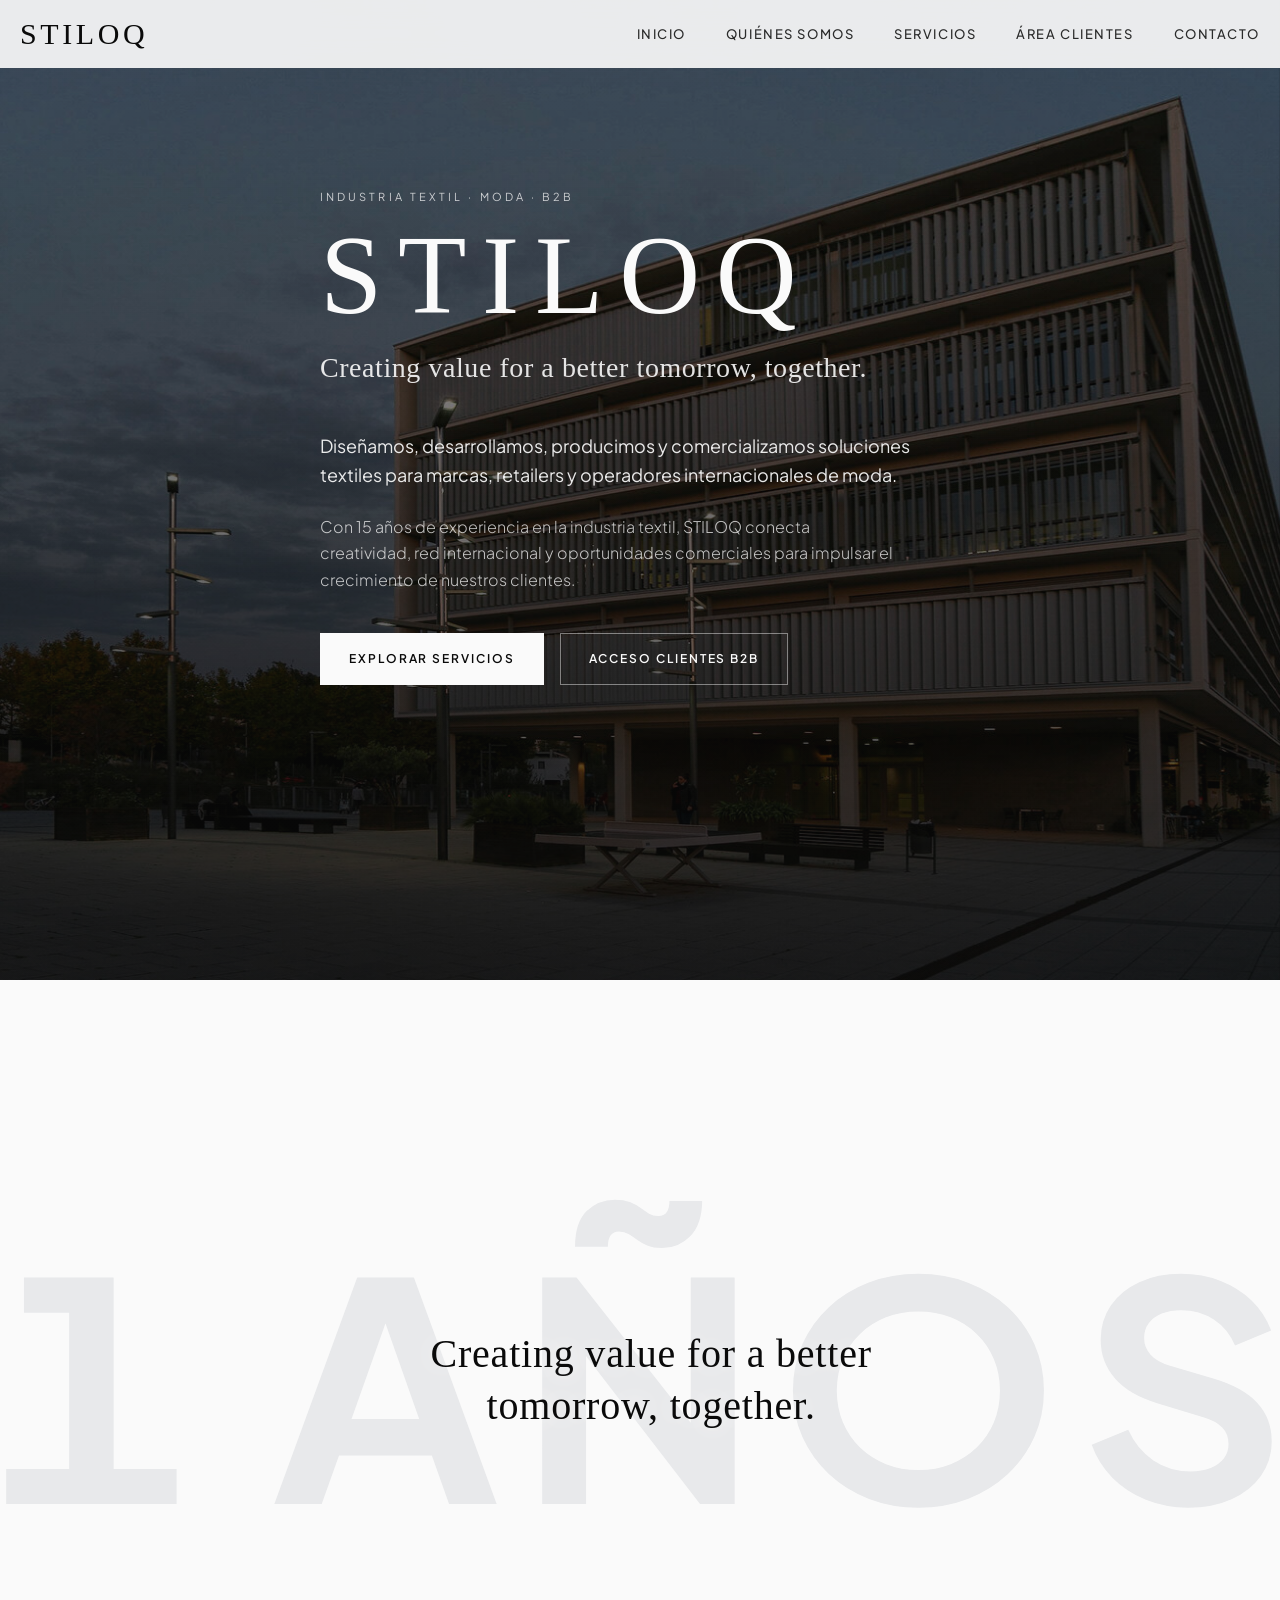
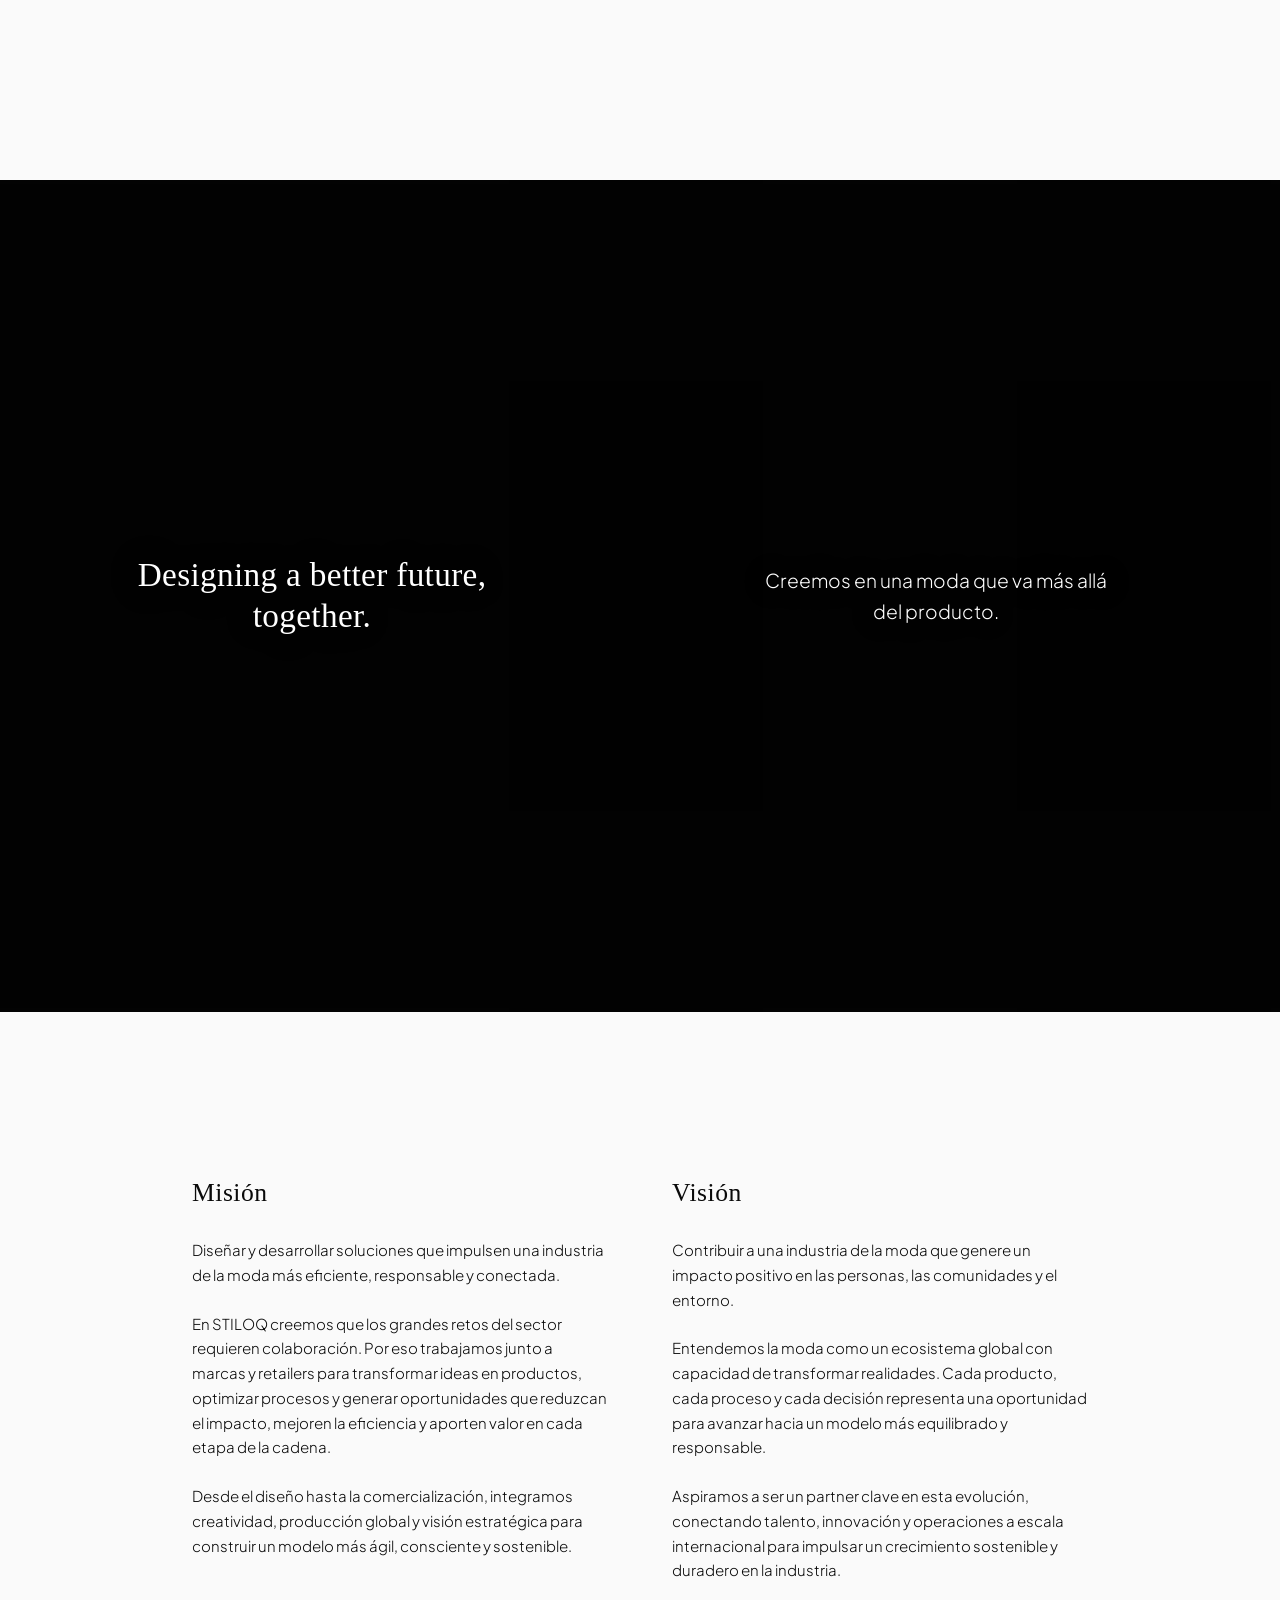
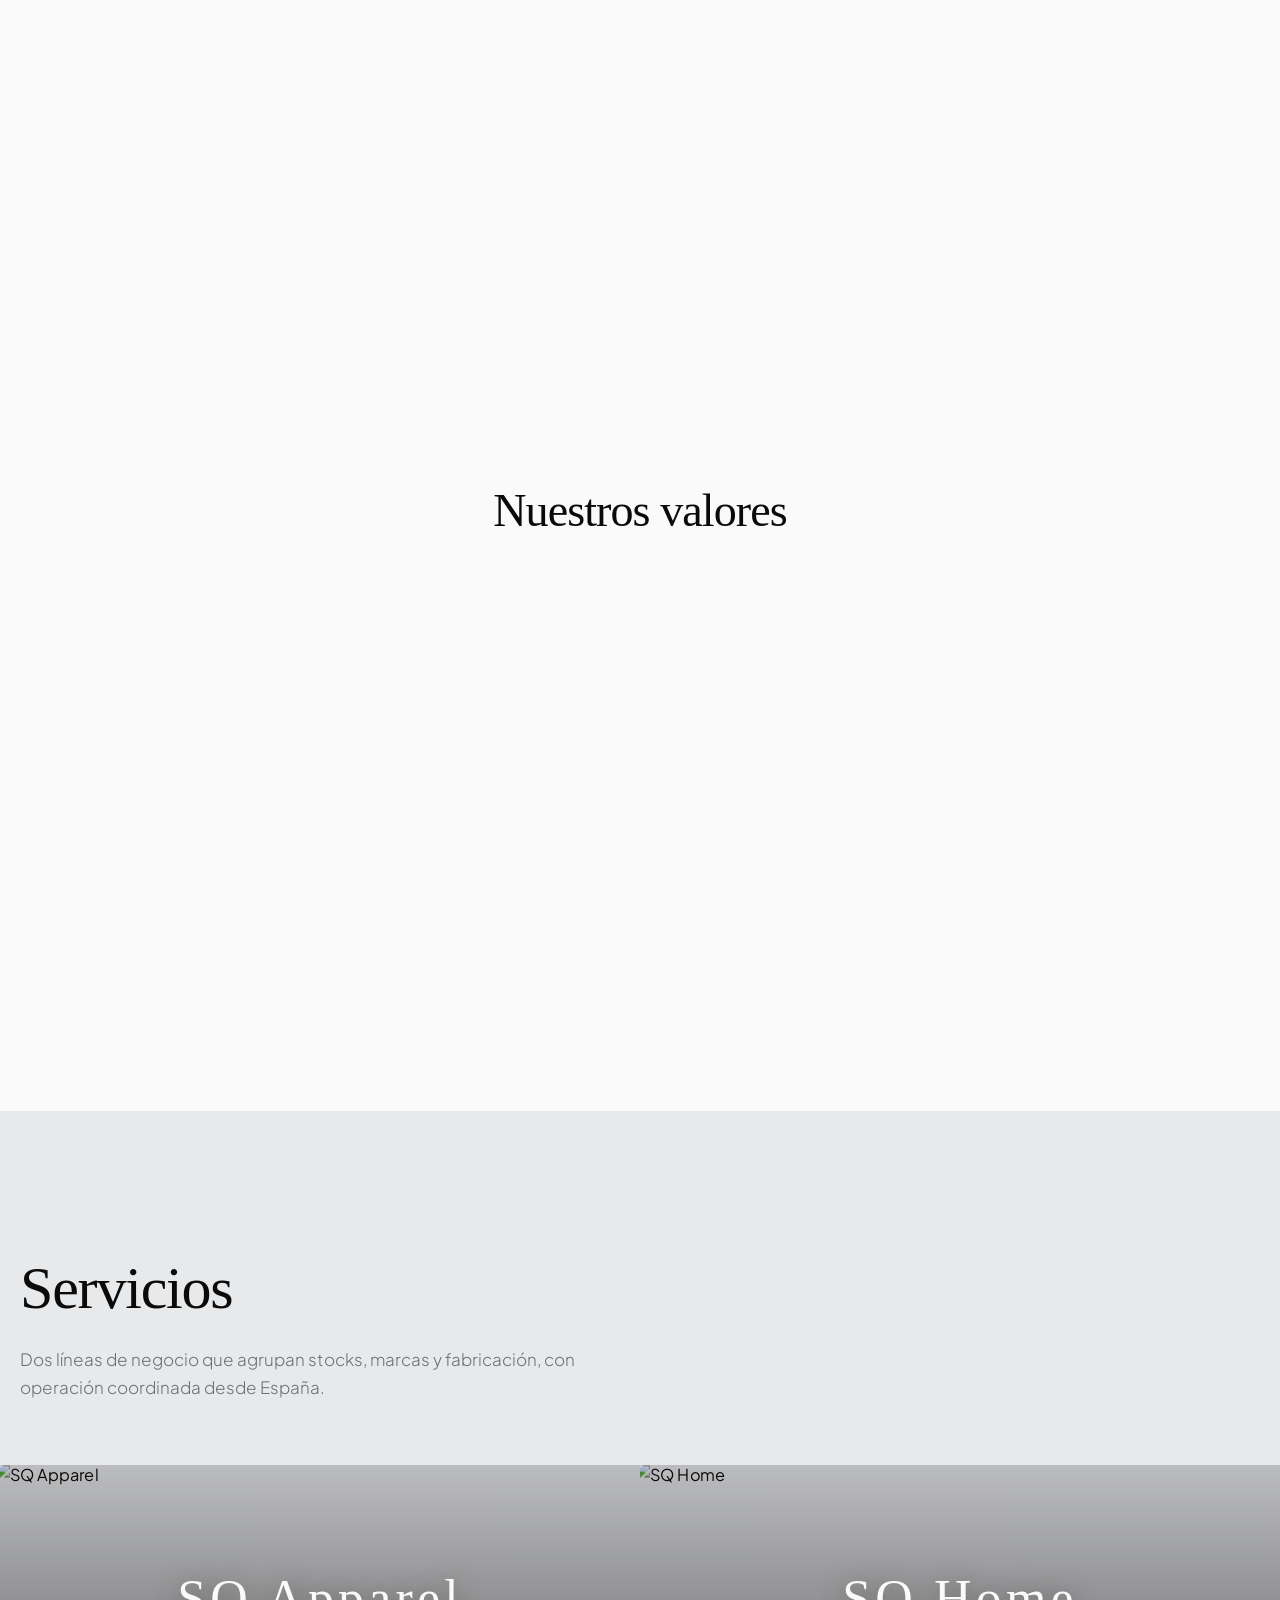
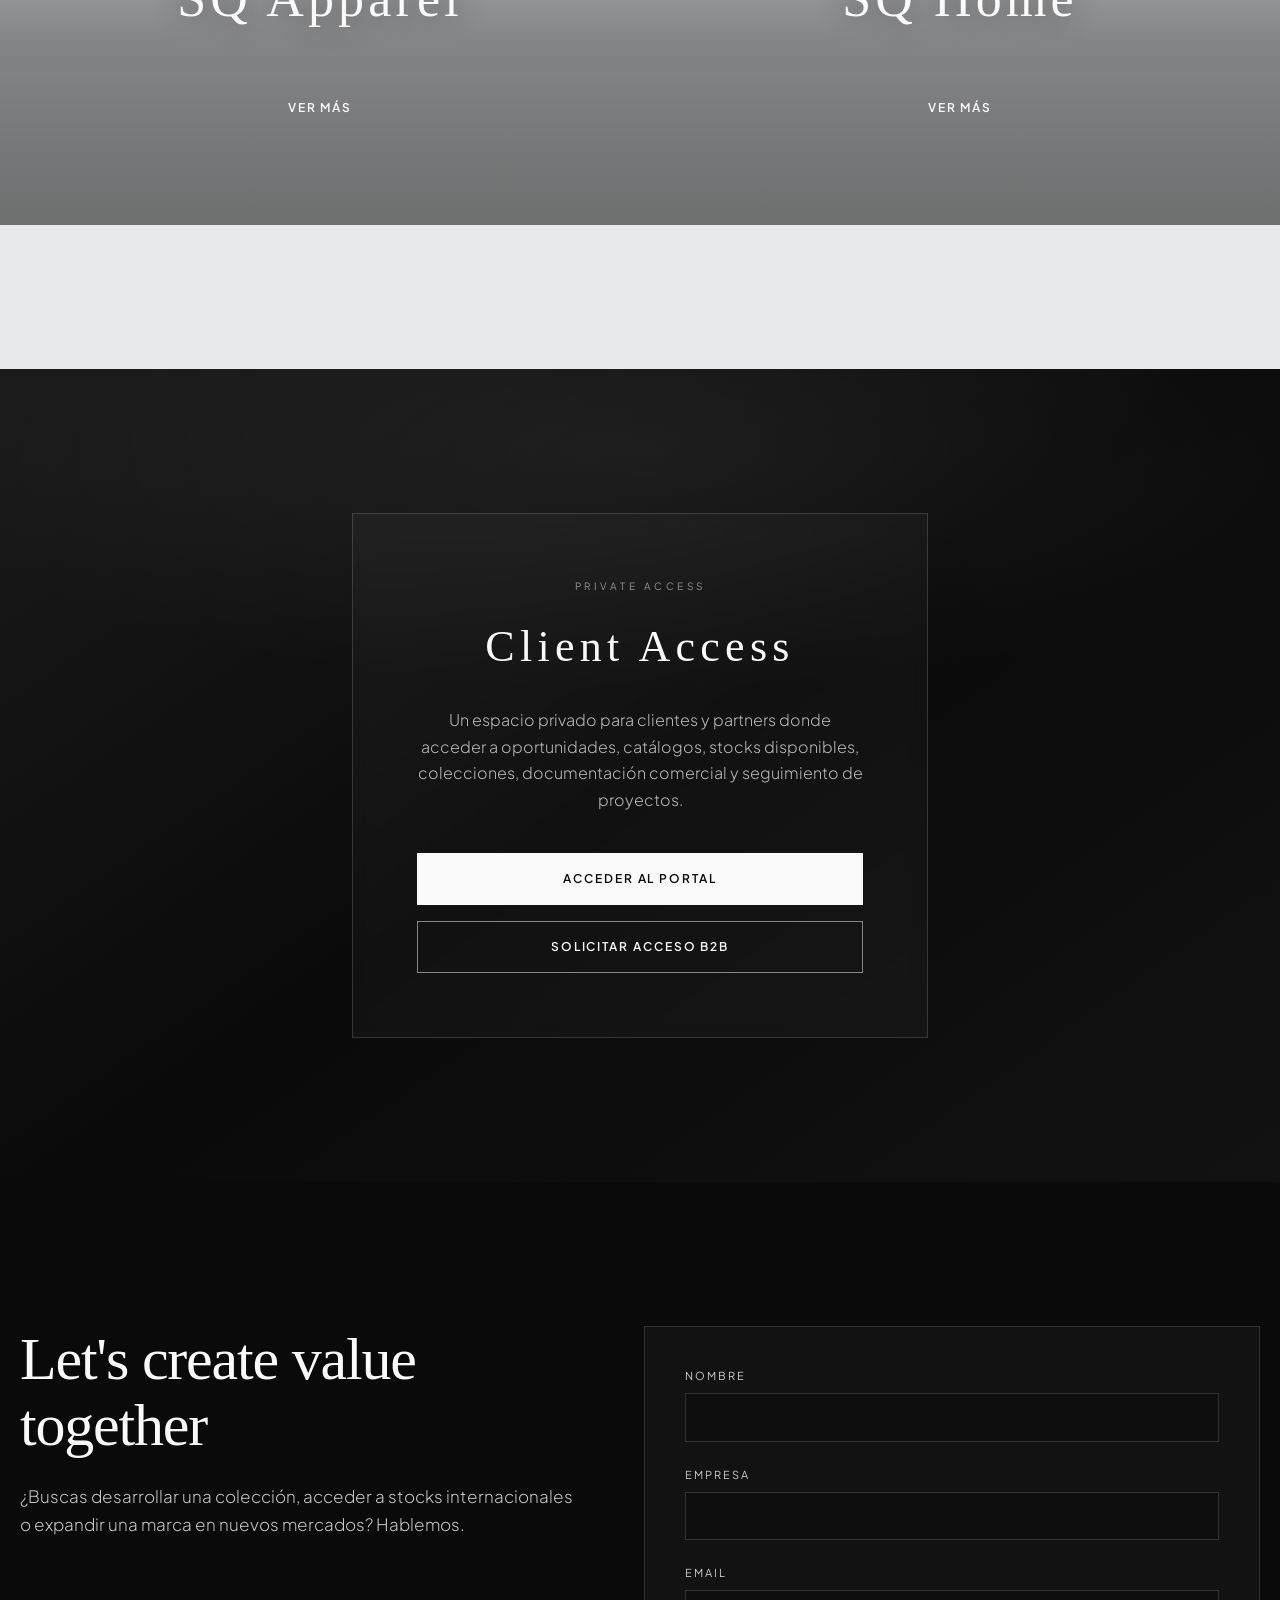
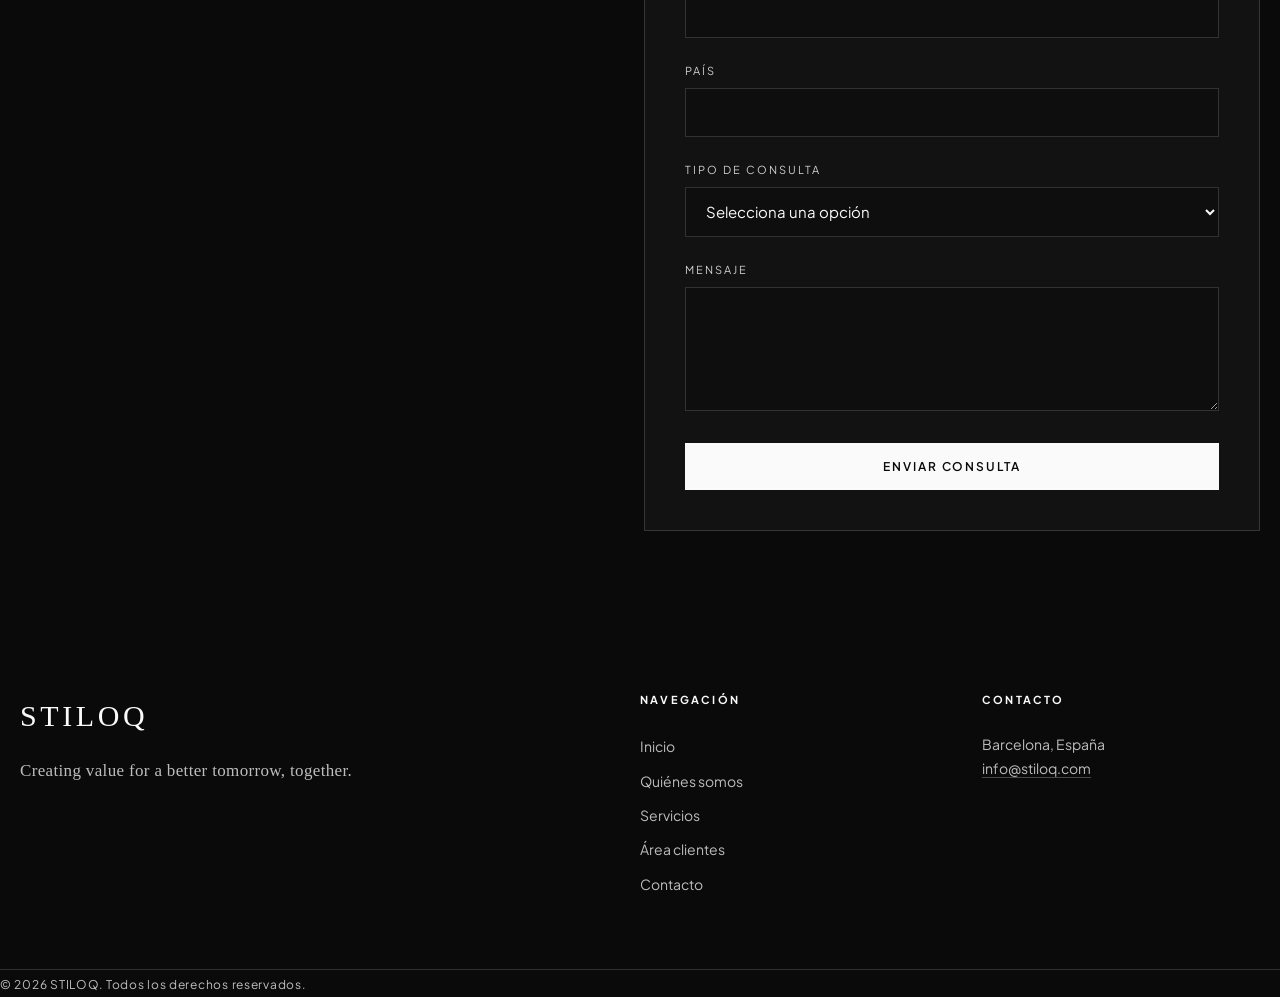
==== index.html @ e3fc9f6a "Sitio web STILOQ" ====
<!DOCTYPE html>
<html lang="es">
  <head>
    <meta charset="UTF-8" />
    <meta name="viewport" content="width=device-width, initial-scale=1.0" />
    <meta
      name="description"
      content="STILOQ — Diseño, desarrollo, producción y comercialización textil B2B. Stocks, fabricación y distribución de marcas. España, red global."
    />
    <meta name="theme-color" content="#0a0a0a" />
    <title>STILOQ | Creating value for a better tomorrow, together</title>
    <!-- Classy Vogue: display / logo (revisar licencia comercial en variatype.com si uso es corporativo) -->
    <link rel="preconnect" href="https://fonts.cdnfonts.com" />
    <link href="https://fonts.cdnfonts.com/css/classy-vogue" rel="stylesheet" />
    <link rel="preconnect" href="https://fonts.googleapis.com" />
    <link rel="preconnect" href="https://fonts.gstatic.com" crossorigin />
    <link
      href="https://fonts.googleapis.com/css2?family=Plus+Jakarta+Sans:wght@300;400;500;600&display=swap"
      rel="stylesheet"
    />
    <link rel="stylesheet" href="css/styles.css?v=about-carousel-copy-2" />
  </head>
  <body>
    <a class="skip-link" href="#main">Saltar al contenido</a>

    <!-- ========== HEADER: editar enlaces del menú aquí ========== -->
    <header class="site-header" id="header" data-header>
      <div class="site-header__inner">
        <a class="logo" href="#inicio" aria-label="STILOQ — Inicio">
          <span class="logo__text">STILOQ</span>
        </a>
        <button
          class="nav-toggle"
          type="button"
          aria-expanded="false"
          aria-controls="site-nav"
          data-nav-toggle
        >
          <span class="nav-toggle__bar"></span>
          <span class="nav-toggle__bar"></span>
        </button>
        <nav class="site-nav" id="site-nav" data-site-nav>
          <ul class="site-nav__list">
            <li><a href="#inicio">Inicio</a></li>
            <li><a href="#quienes-somos">Quiénes somos</a></li>
            <li><a href="#servicios">Servicios</a></li>
            <li><a href="#area-clientes">Área clientes</a></li>
            <li><a href="#contacto">Contacto</a></li>
          </ul>
        </nav>
      </div>
    </header>

    <main id="main">
      <!-- ========== 1. HOME / HERO ==========
           Imagen local: sustituye assets/hero.jpg por tu archivo (mismo nombre) o cambia src y alt. -->
      <section class="hero section section--dark" id="inicio" data-animate data-home-hero>
        <div class="hero__media" aria-hidden="true">
          <video
            class="hero__video"
            data-home-hero-video
            data-src="assets/hero-scrub.mp4"
            poster="assets/hero.jpg"
            preload="metadata"
            muted
            playsinline
          ></video>
          <img
            class="hero__bg"
            src="assets/hero.jpg"
            alt="STILOQ — ambiente moda y textil"
            width="2000"
            height="1333"
            loading="eager"
            fetchpriority="high"
          />
          <div class="hero__overlay"></div>
        </div>
        <div class="container hero__content">
          <p class="eyebrow">Industria textil · Moda · B2B</p>
          <h1 class="hero__title">STILOQ</h1>
          <p class="hero__tagline">Creating value for a better tomorrow, together.</p>
          <p class="hero__lead">
            Diseñamos, desarrollamos, producimos y comercializamos soluciones textiles para marcas,
            retailers y operadores internacionales de moda.
          </p>
          <p class="hero__text">
            Con <span data-stiloq-years>15</span> años de experiencia en la industria textil, STILOQ conecta creatividad, red
            internacional y oportunidades comerciales para impulsar el crecimiento de nuestros
            clientes.
          </p>
          <div class="hero__actions">
            <a class="btn btn--primary" href="#servicios">Explorar servicios</a>
            <a class="btn btn--ghost" href="#area-clientes">Acceso clientes B2B</a>
          </div>
        </div>
      </section>

      <!-- ========== 1b. AÑOS / ETHOS ========== -->
      <section
        class="years-banner section section--light"
        id="anos-experiencia"
        data-years-banner
        data-years-base="15"
        data-years-base-year="2026"
        aria-label="Años de experiencia STILOQ"
      >
        <div class="years-banner__stage">
          <div class="years-banner__stack">
            <p class="years-banner__mega" aria-hidden="true">
              <span class="years-banner__mega-num" data-years-counter-value>15</span
              ><span class="years-banner__mega-label"> AÑOS</span>
            </p>
            <p class="years-banner__tagline">
              Creating value for a better tomorrow, together.
            </p>
          </div>
          <p class="visually-hidden" data-years-announce>
            STILOQ cuenta con 15 años de experiencia en la industria textil.
          </p>
        </div>
      </section>

      <!-- ========== 2. QUIÉNES SOMOS (galería + texto, estilo editorial) ========== -->
      <section class="section section--light about-editorial" id="quienes-somos">
        <div class="about-editorial__stage">
          <div class="about-editorial__gallery" data-about-gallery>
            <div class="about-editorial__viewport">
              <!-- 8 medios con texto superpuesto × 2 (bucle) -->
              <div class="about-editorial__track" data-about-track>
                <div class="about-editorial__frame" data-showcase-category="mujer">
                  <div class="about-editorial__media-wrap">
                    <img
                      class="about-editorial__media"
                      src="https://images.unsplash.com/photo-1483985988355-763728e1935b?auto=format&fit=crop&w=960&h=1280&q=80"
                      alt="Moda mujer"
                      width="960"
                      height="1280"
                      loading="lazy"
                      decoding="async"
                      data-showcase-fallback
                    />
                  </div>
                  <div class="about-editorial__shade" aria-hidden="true"></div>
                  <div class="about-editorial__overlay">
                    <div class="about-editorial__copy about-editorial__copy--tagline">
                    <p class="about-editorial__copy-tagline">Designing a better future, together.</p>
                    </div>
                  </div>
                </div>
                <div class="about-editorial__frame" data-showcase-category="hombre">
                  <div class="about-editorial__media-wrap">
                    <img
                      class="about-editorial__media"
                      src="https://images.unsplash.com/photo-1617127365659-c47fa864d8bc?auto=format&fit=crop&w=960&h=1280&q=80"
                      alt="Moda hombre"
                      width="960"
                      height="1280"
                      loading="lazy"
                      decoding="async"
                      data-showcase-fallback
                    />
                  </div>
                  <div class="about-editorial__shade" aria-hidden="true"></div>
                  <div class="about-editorial__overlay">
                    <div class="about-editorial__copy about-editorial__copy--default">
                    <p class="about-editorial__copy-line">Creemos en una moda que va más allá del producto.</p>
                    </div>
                  </div>
                </div>
                <div class="about-editorial__frame" data-showcase-category="nino">
                  <div class="about-editorial__media-wrap">
                    <img
                      class="about-editorial__media"
                      src="https://images.unsplash.com/photo-1503454537844-983a37ef61d1?auto=format&fit=crop&w=960&h=1280&q=80"
                      alt="Niño"
                      width="960"
                      height="1280"
                      loading="lazy"
                      decoding="async"
                      data-showcase-fallback
                    />
                  </div>
                  <div class="about-editorial__shade" aria-hidden="true"></div>
                  <div class="about-editorial__overlay">
                    <div class="about-editorial__copy about-editorial__copy--default">
                    <p class="about-editorial__copy-line">Una moda que conecta, transforma y genera valor.</p>
                    </div>
                  </div>
                </div>
                <div class="about-editorial__frame" data-showcase-category="nina">
                  <div class="about-editorial__media-wrap">
                    <img
                      class="about-editorial__media"
                      src="https://images.unsplash.com/photo-1578662996442-48f60103fc96?auto=format&fit=crop&w=960&h=1280&q=80"
                      alt="Niña"
                      width="960"
                      height="1280"
                      loading="lazy"
                      decoding="async"
                      data-showcase-fallback
                    />
                  </div>
                  <div class="about-editorial__shade" aria-hidden="true"></div>
                  <div class="about-editorial__overlay">
                    <div class="about-editorial__copy about-editorial__copy--default">
                    <p class="about-editorial__copy-line">Diseñamos, desarrollamos y llevamos ideas al mundo, combinando creatividad, operación y visión global.</p>
                    </div>
                  </div>
                </div>
                <div class="about-editorial__frame" data-showcase-category="hogar">
                  <div class="about-editorial__media-wrap">
                    <img
                      class="about-editorial__media"
                      src="https://images.unsplash.com/photo-1555041469-a586c61ea9bc?auto=format&fit=crop&w=960&h=1280&q=80"
                      alt="Hogar"
                      width="960"
                      height="1280"
                      loading="lazy"
                      decoding="async"
                      data-showcase-fallback
                    />
                  </div>
                  <div class="about-editorial__shade" aria-hidden="true"></div>
                  <div class="about-editorial__overlay">
                    <div class="about-editorial__copy about-editorial__copy--default">
                    <p class="about-editorial__copy-line">Trabajamos como partners.</p>
                    </div>
                  </div>
                </div>
                <div class="about-editorial__frame" data-showcase-category="calzado-accesorios">
                  <div class="about-editorial__media-wrap">
                    <img
                      class="about-editorial__media"
                      src="https://images.unsplash.com/photo-1543163521-1bf539c55dd2?auto=format&fit=crop&w=960&h=1280&q=80"
                      alt="Calzado y accesorios"
                      width="960"
                      height="1280"
                      loading="lazy"
                      decoding="async"
                      data-showcase-fallback
                    />
                  </div>
                  <div class="about-editorial__shade" aria-hidden="true"></div>
                  <div class="about-editorial__overlay">
                    <div class="about-editorial__copy about-editorial__copy--default">
                    <p class="about-editorial__copy-line">Pensamos a largo plazo.</p>
                    </div>
                  </div>
                </div>
                <div class="about-editorial__frame" data-showcase-category="licenciados">
                  <div class="about-editorial__media-wrap">
                    <img
                      class="about-editorial__media"
                      src="https://images.unsplash.com/photo-1562157873-818bc0726f68?auto=format&fit=crop&w=960&h=1280&q=80"
                      alt="Licenciados"
                      width="960"
                      height="1280"
                      loading="lazy"
                      decoding="async"
                      data-showcase-fallback
                    />
                  </div>
                  <div class="about-editorial__shade" aria-hidden="true"></div>
                  <div class="about-editorial__overlay">
                    <div class="about-editorial__copy about-editorial__copy--default">
                    <p class="about-editorial__copy-line">Actuamos con responsabilidad.</p>
                    </div>
                  </div>
                </div>
                <div class="about-editorial__frame" data-showcase-category="utensilios-electro">
                  <div class="about-editorial__media-wrap">
                    <img
                      class="about-editorial__media"
                      src="https://images.unsplash.com/photo-1556909114-f6e7ad7d3136?auto=format&fit=crop&w=960&h=1280&q=80"
                      alt="Utensilios y electro"
                      width="960"
                      height="1280"
                      loading="lazy"
                      decoding="async"
                      data-showcase-fallback
                    />
                  </div>
                  <div class="about-editorial__shade" aria-hidden="true"></div>
                  <div class="about-editorial__overlay">
                    <div class="about-editorial__copy about-editorial__copy--close">
                    <p class="about-editorial__copy-line">Porque el futuro de la industria no solo se construye.</p>
                    <p class="about-editorial__copy-accent">Se diseña.</p>
                    </div>
                  </div>
                </div>
                <div class="about-editorial__frame" data-showcase-category="mujer">
                  <div class="about-editorial__media-wrap">
                    <img
                      class="about-editorial__media"
                      src="https://images.unsplash.com/photo-1483985988355-763728e1935b?auto=format&fit=crop&w=960&h=1280&q=80"
                      alt="Moda mujer"
                      width="960"
                      height="1280"
                      loading="lazy"
                      decoding="async"
                      data-showcase-fallback
                    />
                  </div>
                  <div class="about-editorial__shade" aria-hidden="true"></div>
                  <div class="about-editorial__overlay">
                    <div class="about-editorial__copy about-editorial__copy--tagline">
                    <p class="about-editorial__copy-tagline">Designing a better future, together.</p>
                    </div>
                  </div>
                </div>
                <div class="about-editorial__frame" data-showcase-category="hombre">
                  <div class="about-editorial__media-wrap">
                    <img
                      class="about-editorial__media"
                      src="https://images.unsplash.com/photo-1617127365659-c47fa864d8bc?auto=format&fit=crop&w=960&h=1280&q=80"
                      alt="Moda hombre"
                      width="960"
                      height="1280"
                      loading="lazy"
                      decoding="async"
                      data-showcase-fallback
                    />
                  </div>
                  <div class="about-editorial__shade" aria-hidden="true"></div>
                  <div class="about-editorial__overlay">
                    <div class="about-editorial__copy about-editorial__copy--default">
                    <p class="about-editorial__copy-line">Creemos en una moda que va más allá del producto.</p>
                    </div>
                  </div>
                </div>
                <div class="about-editorial__frame" data-showcase-category="nino">
                  <div class="about-editorial__media-wrap">
                    <img
                      class="about-editorial__media"
                      src="https://images.unsplash.com/photo-1503454537844-983a37ef61d1?auto=format&fit=crop&w=960&h=1280&q=80"
                      alt="Niño"
                      width="960"
                      height="1280"
                      loading="lazy"
                      decoding="async"
                      data-showcase-fallback
                    />
                  </div>
                  <div class="about-editorial__shade" aria-hidden="true"></div>
                  <div class="about-editorial__overlay">
                    <div class="about-editorial__copy about-editorial__copy--default">
                    <p class="about-editorial__copy-line">Una moda que conecta, transforma y genera valor.</p>
                    </div>
                  </div>
                </div>
                <div class="about-editorial__frame" data-showcase-category="nina">
                  <div class="about-editorial__media-wrap">
                    <img
                      class="about-editorial__media"
                      src="https://images.unsplash.com/photo-1578662996442-48f60103fc96?auto=format&fit=crop&w=960&h=1280&q=80"
                      alt="Niña"
                      width="960"
                      height="1280"
                      loading="lazy"
                      decoding="async"
                      data-showcase-fallback
                    />
                  </div>
                  <div class="about-editorial__shade" aria-hidden="true"></div>
                  <div class="about-editorial__overlay">
                    <div class="about-editorial__copy about-editorial__copy--default">
                    <p class="about-editorial__copy-line">Diseñamos, desarrollamos y llevamos ideas al mundo, combinando creatividad, operación y visión global.</p>
                    </div>
                  </div>
                </div>
                <div class="about-editorial__frame" data-showcase-category="hogar">
                  <div class="about-editorial__media-wrap">
                    <img
                      class="about-editorial__media"
                      src="https://images.unsplash.com/photo-1555041469-a586c61ea9bc?auto=format&fit=crop&w=960&h=1280&q=80"
                      alt="Hogar"
                      width="960"
                      height="1280"
                      loading="lazy"
                      decoding="async"
                      data-showcase-fallback
                    />
                  </div>
                  <div class="about-editorial__shade" aria-hidden="true"></div>
                  <div class="about-editorial__overlay">
                    <div class="about-editorial__copy about-editorial__copy--default">
                    <p class="about-editorial__copy-line">Trabajamos como partners.</p>
                    </div>
                  </div>
                </div>
                <div class="about-editorial__frame" data-showcase-category="calzado-accesorios">
                  <div class="about-editorial__media-wrap">
                    <img
                      class="about-editorial__media"
                      src="https://images.unsplash.com/photo-1543163521-1bf539c55dd2?auto=format&fit=crop&w=960&h=1280&q=80"
                      alt="Calzado y accesorios"
                      width="960"
                      height="1280"
                      loading="lazy"
                      decoding="async"
                      data-showcase-fallback
                    />
                  </div>
                  <div class="about-editorial__shade" aria-hidden="true"></div>
                  <div class="about-editorial__overlay">
                    <div class="about-editorial__copy about-editorial__copy--default">
                    <p class="about-editorial__copy-line">Pensamos a largo plazo.</p>
                    </div>
                  </div>
                </div>
                <div class="about-editorial__frame" data-showcase-category="licenciados">
                  <div class="about-editorial__media-wrap">
                    <img
                      class="about-editorial__media"
                      src="https://images.unsplash.com/photo-1562157873-818bc0726f68?auto=format&fit=crop&w=960&h=1280&q=80"
                      alt="Licenciados"
                      width="960"
                      height="1280"
                      loading="lazy"
                      decoding="async"
                      data-showcase-fallback
                    />
                  </div>
                  <div class="about-editorial__shade" aria-hidden="true"></div>
                  <div class="about-editorial__overlay">
                    <div class="about-editorial__copy about-editorial__copy--default">
                    <p class="about-editorial__copy-line">Actuamos con responsabilidad.</p>
                    </div>
                  </div>
                </div>
                <div class="about-editorial__frame" data-showcase-category="utensilios-electro">
                  <div class="about-editorial__media-wrap">
                    <img
                      class="about-editorial__media"
                      src="https://images.unsplash.com/photo-1556909114-f6e7ad7d3136?auto=format&fit=crop&w=960&h=1280&q=80"
                      alt="Utensilios y electro"
                      width="960"
                      height="1280"
                      loading="lazy"
                      decoding="async"
                      data-showcase-fallback
                    />
                  </div>
                  <div class="about-editorial__shade" aria-hidden="true"></div>
                  <div class="about-editorial__overlay">
                    <div class="about-editorial__copy about-editorial__copy--close">
                    <p class="about-editorial__copy-line">Porque el futuro de la industria no solo se construye.</p>
                    <p class="about-editorial__copy-accent">Se diseña.</p>
                    </div>
                  </div>
                </div>
              </div>
            </div>
          </div>
        </div>
        <div class="container about-editorial__below" data-animate>
          <div class="about-editorial__statements">
            <div class="about-editorial__statement">
              <h3 class="about-editorial__heading">Misión</h3>
              <div class="prose about-editorial__prose">
                <p>Diseñar y desarrollar soluciones que impulsen una industria de la moda más eficiente, responsable y conectada.</p>
                <p>En STILOQ creemos que los grandes retos del sector requieren colaboración. Por eso trabajamos junto a marcas y retailers para transformar ideas en productos, optimizar procesos y generar oportunidades que reduzcan el impacto, mejoren la eficiencia y aporten valor en cada etapa de la cadena.</p>
                <p>Desde el diseño hasta la comercialización, integramos creatividad, producción global y visión estratégica para construir un modelo más ágil, consciente y sostenible.</p>
              </div>
            </div>
            <div class="about-editorial__statement">
              <h3 class="about-editorial__heading">Visión</h3>
              <div class="prose about-editorial__prose">
                <p>Contribuir a una industria de la moda que genere un impacto positivo en las personas, las comunidades y el entorno.</p>
                <p>Entendemos la moda como un ecosistema global con capacidad de transformar realidades. Cada producto, cada proceso y cada decisión representa una oportunidad para avanzar hacia un modelo más equilibrado y responsable.</p>
                <p>Aspiramos a ser un partner clave en esta evolución, conectando talento, innovación y operaciones a escala internacional para impulsar un crecimiento sostenible y duradero en la industria.</p>
              </div>
            </div>
          </div>
        </div>
      </section>

      <section class="section section--light values-section" id="nuestros-valores" data-values-section data-animate>
        <div class="container values-layout">
          <div class="values-layout__intro">
            <h2 class="section__title values-layout__title">Nuestros valores</h2>
          </div>
          <div class="values-matrix" data-values-matrix aria-label="Logo SQ y valores STILOQ">
            <article class="values-tile values-tile--tl" tabindex="0">
              <div class="values-tile__media" aria-hidden="true">
                <img src="https://images.unsplash.com/photo-1522071820081-009f0129c71c?auto=format&fit=crop&w=800&h=800&q=80" alt="" width="800" height="800" loading="lazy" decoding="async" />
                <div class="values-tile__scrim"></div>
              </div>
              <div class="values-tile__logo" aria-hidden="true"></div>
              <div class="values-tile__face values-tile__face--title"><h3 class="values-tile__heading">Ser un verdadero partner</h3></div>
              <div class="values-tile__face values-tile__face--detail">
                <p class="values-tile__lead">Más que proveedores, somos aliados.</p>
                <p class="values-tile__text">Trabajamos de forma cercana con nuestros clientes para crear valor real,</p>
                <p class="values-tile__aux">compartiendo objetivos y construyendo relaciones basadas en confianza y resultados.</p>
              </div>
            </article>
            <article class="values-tile values-tile--tr" tabindex="0">
              <div class="values-tile__media" aria-hidden="true">
                <img src="https://images.unsplash.com/photo-1558171813-14641f3c0e43?auto=format&fit=crop&w=800&h=800&q=80" alt="" width="800" height="800" loading="lazy" decoding="async" />
                <div class="values-tile__scrim"></div>
              </div>
              <div class="values-tile__logo" aria-hidden="true"></div>
              <div class="values-tile__face values-tile__face--title"><h3 class="values-tile__heading">Evolucionar constantemente</h3></div>
              <div class="values-tile__face values-tile__face--detail">
                <p class="values-tile__lead">Creemos en la mejora continua.</p>
                <p class="values-tile__text">Invertimos en talento, innovación y conocimiento para adaptarnos, anticiparnos al mercado y contribuir a una industria de la moda más responsable y sostenible.</p>
              </div>
            </article>
            <article class="values-tile values-tile--bl" tabindex="0">
              <div class="values-tile__media" aria-hidden="true">
                <img src="https://images.unsplash.com/photo-1497366754035-f200968a6e72?auto=format&fit=crop&w=800&h=800&q=80" alt="" width="800" height="800" loading="lazy" decoding="async" />
                <div class="values-tile__scrim"></div>
              </div>
              <div class="values-tile__logo" aria-hidden="true"></div>
              <div class="values-tile__face values-tile__face--title"><h3 class="values-tile__heading">Actuar con transparencia</h3></div>
              <div class="values-tile__face values-tile__face--detail">
                <p class="values-tile__lead">La claridad guía nuestras decisiones.</p>
                <p class="values-tile__text">Mantenemos una comunicación abierta en cada etapa del proceso, generando confianza y permitiendo tomar decisiones informadas con impacto positivo.</p>
              </div>
            </article>
            <article class="values-tile values-tile--br" tabindex="0">
              <div class="values-tile__media" aria-hidden="true">
                <img src="https://images.unsplash.com/photo-1529333166437-7776ae4842d4?auto=format&fit=crop&w=800&h=800&q=80" alt="" width="800" height="800" loading="lazy" decoding="async" />
                <div class="values-tile__scrim"></div>
              </div>
              <div class="values-tile__logo" aria-hidden="true"></div>
              <div class="values-tile__face values-tile__face--title"><h3 class="values-tile__heading">Crear juntos</h3></div>
              <div class="values-tile__face values-tile__face--detail">
                <p class="values-tile__lead">La colaboración es nuestro motor.</p>
                <p class="values-tile__text">Trabajamos como una extensión de nuestros clientes, combinando experiencia, visión global y creatividad para transformar ideas en oportunidades.</p>
              </div>
            </article>
          </div>
        </div>
      </section>

      <section class="section section--armani" id="servicios" data-animate>
        <div class="container">
          <header class="section__header">
            <h2 class="section__title">Servicios</h2>
            <p class="section__intro">Dos líneas de negocio que agrupan stocks, marcas y fabricación, con operación coordinada desde España.</p>
          </header>
        </div>
        <div class="servicios-panels">
          <article class="servicios-panel" data-animate>
            <div class="servicios-panel__media">
              <img src="https://images.unsplash.com/photo-1550614000-4b9519e02bb4?auto=format&fit=crop&w=1600&q=80" alt="SQ Apparel" width="1600" height="1067" loading="lazy" />
            </div>
            <div class="servicios-panel__scrim" aria-hidden="true"></div>
            <div class="servicios-panel__content">
              <h3 class="servicios-panel__title">SQ Apparel</h3>
              <a class="btn btn--outline-panel" href="sq-moda.html">Ver más</a>
            </div>
          </article>
          <article class="servicios-panel" data-animate>
            <div class="servicios-panel__media">
              <img src="https://images.unsplash.com/photo-1570618154047-229a5db95d21?auto=format&fit=crop&w=1600&q=80" alt="SQ Home" width="1600" height="1067" loading="lazy" />
            </div>
            <div class="servicios-panel__scrim" aria-hidden="true"></div>
            <div class="servicios-panel__content">
              <h3 class="servicios-panel__title">SQ Home</h3>
              <a class="btn btn--outline-panel" href="sq-hogar.html">Ver más</a>
            </div>
          </article>
        </div>
      </section>

      <section class="section section--portal" id="area-clientes" data-animate>
        <div class="container portal">
          <div class="portal__frame">
            <p class="portal__eyebrow">Private access</p>
            <h2 class="portal__title">Client Access</h2>
            <p class="portal__text">Un espacio privado para clientes y partners donde acceder a oportunidades, catálogos, stocks disponibles, colecciones, documentación comercial y seguimiento de proyectos.</p>
            <div class="portal__actions">
              <a class="btn btn--primary" href="#contacto">Acceder al portal</a>
              <a class="btn btn--outline-light" href="#contacto">Solicitar acceso B2B</a>
            </div>
          </div>
        </div>
      </section>

      <section class="section section--dark section--contact" id="contacto" data-animate>
        <div class="container contact-layout">
          <div class="contact-layout__intro">
            <h2 class="section__title section__title--light">Let's create value together</h2>
            <p class="prose prose--on-dark">¿Buscas desarrollar una colección, acceder a stocks internacionales o expandir una marca en nuevos mercados? Hablemos.</p>
          </div>
          <form class="contact-form" id="contact-form" novalidate>
            <div class="form-row"><label for="nombre">Nombre</label><input id="nombre" name="nombre" type="text" autocomplete="name" required /></div>
            <div class="form-row"><label for="empresa">Empresa</label><input id="empresa" name="empresa" type="text" autocomplete="organization" required /></div>
            <div class="form-row"><label for="email">Email</label><input id="email" name="email" type="email" autocomplete="email" required /></div>
            <div class="form-row"><label for="pais">País</label><input id="pais" name="pais" type="text" autocomplete="country-name" required /></div>
            <div class="form-row"><label for="tipo">Tipo de consulta</label><select id="tipo" name="tipo" required><option value="" disabled selected>Selecciona una opción</option><option value="apparel">SQ Apparel</option><option value="home">SQ Home</option><option value="other">Otra</option></select></div>
            <div class="form-row"><label for="mensaje">Mensaje</label><textarea id="mensaje" name="mensaje" rows="5" required></textarea></div>
            <button class="btn btn--primary btn--full" type="submit">Enviar consulta</button>
            <p class="form-feedback" data-form-feedback hidden></p>
          </form>
        </div>
      </section>
    </main>
    <footer class="site-footer">
      <div class="container site-footer__grid">
        <div class="site-footer__brand">
          <a class="site-footer__logo-link" href="#inicio" aria-label="STILOQ — Inicio"><span class="logo__text logo__text--footer">STILOQ</span></a>
          <p class="site-footer__tagline">Creating value for a better tomorrow, together.</p>
        </div>
        <div class="site-footer__col">
          <h3 class="site-footer__heading">Navegación</h3>
          <ul class="site-footer__links">
            <li><a href="#inicio">Inicio</a></li>
            <li><a href="#quienes-somos">Quiénes somos</a></li>
            <li><a href="#servicios">Servicios</a></li>
            <li><a href="#area-clientes">Área clientes</a></li>
            <li><a href="#contacto">Contacto</a></li>
          </ul>
        </div>
        <div class="site-footer__col">
          <h3 class="site-footer__heading">Contacto</h3>
          <p class="site-footer__contact">Barcelona, España<br /><a href="mailto:info@stiloq.com">info@stiloq.com</a></p>
        </div>
      </div>
      <div class="site-footer__bar"><div><small>© <span data-year></span> STILOQ. Todos los derechos reservados.</small></div></div>
    </footer>
    <script src="js/main.js" defer></script>
  </body>
</html>
---- css/styles.css ----
/* =============================================================================
   STILOQ — Estilos globales
   Editar variables (--color-*, tipografías, espaciados) para rebranding rápido.
   ============================================================================= */

:root {
  --color-black: #0a0a0a;
  --color-white: #fafafa;
  /* Gris auxiliar tipo Armani: neutro frío elegante */
  --color-armani: #6d6f73;
  --color-armani-bg: #e8e9eb;
  --color-line: rgba(10, 10, 10, 0.12);
  --color-line-on-dark: rgba(250, 250, 250, 0.15);

  --font-display: "Classy Vogue", "Times New Roman", Times, serif;
  --font-body: "Plus Jakarta Sans", system-ui, sans-serif;

  --space-xs: 0.5rem;
  --space-sm: 1rem;
  --space-md: 1.5rem;
  --space-lg: 2.5rem;
  --space-xl: 4rem;
  --space-2xl: 6rem;
  --space-3xl: clamp(4rem, 12vw, 9rem);

  --container: min(112rem, calc(100% - var(--space-lg)));
  --container-narrow: min(48rem, calc(100% - var(--space-lg)));

  --header-h: 4.25rem;
  --ease-out: cubic-bezier(0.22, 1, 0.36, 1);

  --shadow-header: 0 1px 0 var(--color-line-on-dark);
}

*,
*::before,
*::after {
  box-sizing: border-box;
}

html {
  scroll-behavior: smooth;
  scroll-padding-top: var(--header-h);
}

@media (prefers-reduced-motion: reduce) {
  html {
    scroll-behavior: auto;
  }
}

body {
  margin: 0;
  font-family: var(--font-body);
  font-size: 1rem;
  font-weight: 400;
  line-height: 1.65;
  color: var(--color-black);
  background: var(--color-white);
  -webkit-font-smoothing: antialiased;
}

img {
  max-width: 100%;
  height: auto;
  display: block;
  vertical-align: middle;
}

a {
  color: inherit;
  text-decoration-thickness: 1px;
  text-underline-offset: 0.2em;
}

a:hover {
  text-decoration: none;
}

.skip-link {
  position: absolute;
  left: -9999px;
  top: 0;
  z-index: 1000;
  padding: var(--space-sm) var(--space-md);
  background: var(--color-white);
  color: var(--color-black);
}

.skip-link:focus {
  left: var(--space-sm);
  top: var(--space-sm);
}

.container {
  width: var(--container);
  margin-inline: auto;
}

.container.narrow {
  width: var(--container-narrow);
}

/* ----------------------------------------------------------------------------- Header */
.site-header {
  position: fixed;
  inset: 0 0 auto 0;
  z-index: 900;
  height: var(--header-h);
  background: rgba(250, 250, 250, 0.92);
  backdrop-filter: blur(12px);
  border-bottom: 1px solid transparent;
  transition: border-color 0.35s var(--ease-out), box-shadow 0.35s var(--ease-out);
}

.site-header.is-scrolled {
  border-bottom-color: var(--color-line);
  box-shadow: 0 8px 32px rgba(10, 10, 10, 0.04);
}

.site-header__inner {
  height: 100%;
  width: var(--container);
  margin-inline: auto;
  display: flex;
  align-items: center;
  justify-content: space-between;
  gap: var(--space-md);
}

.logo__text {
  font-family: var(--font-display);
  font-size: 1.875rem;
  font-weight: 400;
  letter-spacing: 0.12em;
  text-transform: uppercase;
  color: var(--color-black);
}

.logo {
  text-decoration: none;
}

.site-nav__list {
  list-style: none;
  margin: 0;
  padding: 0;
  display: flex;
  flex-wrap: wrap;
  gap: var(--space-md) var(--space-lg);
  justify-content: flex-end;
}

.site-nav__list a {
  font-size: 0.8125rem;
  font-weight: 500;
  letter-spacing: 0.12em;
  text-transform: uppercase;
  text-decoration: none;
  color: var(--color-black);
  opacity: 0.85;
  transition: opacity 0.25s var(--ease-out);
}

.site-nav__list a:hover {
  opacity: 1;
}

.nav-toggle {
  display: none;
  flex-direction: column;
  justify-content: center;
  gap: 6px;
  width: 2.5rem;
  height: 2.5rem;
  padding: 0;
  border: 0;
  background: transparent;
  cursor: pointer;
}

.nav-toggle__bar {
  display: block;
  width: 100%;
  height: 1px;
  background: var(--color-black);
  transition: transform 0.3s var(--ease-out), opacity 0.3s;
}

.nav-toggle[aria-expanded="true"] .nav-toggle__bar:first-child {
  transform: translateY(3.5px) rotate(45deg);
}

.nav-toggle[aria-expanded="true"] .nav-toggle__bar:last-child {
  transform: translateY(-3.5px) rotate(-45deg);
}

@media (max-width: 960px) {
  .nav-toggle {
    display: flex;
  }

  .site-nav {
    position: fixed;
    inset: var(--header-h) 0 0 0;
    background: var(--color-white);
    padding: var(--space-xl) var(--space-lg);
    translate: 100% 0;
    transition: translate 0.45s var(--ease-out);
    overflow-y: auto;
  }

  .site-nav.is-open {
    translate: 0 0;
  }

  .site-nav__list {
    flex-direction: column;
    align-items: flex-start;
    gap: var(--space-md);
  }
}

/* ----------------------------------------------------------------------------- Sections */
.section {
  padding-block: var(--space-3xl);
}

.section--light {
  background: var(--color-white);
  color: var(--color-black);
}

.section--dark {
  background: var(--color-black);
  color: var(--color-white);
}

.section--armani {
  background: var(--color-armani-bg);
  color: var(--color-black);
}

/* Servicios: paneles imagen, landings + Fabricación · SQ Apparel */
.servicios-panels {
  display: grid;
  grid-template-columns: 1fr 1fr;
  gap: 0;
  width: 100%;
  margin-top: var(--space-xl);
}

@media (max-width: 768px) {
  .servicios-panels {
    grid-template-columns: 1fr;
  }
}

.servicios-panel {
  position: relative;
  aspect-ratio: 16 / 9;
  width: 100%;
  overflow: hidden;
  display: flex;
  align-items: center;
  justify-content: center;
  isolation: isolate;
}

.servicios-panel__media {
  position: absolute;
  inset: 0;
  z-index: 0;
}

.servicios-panel__media img {
  width: 100%;
  height: 100%;
  object-fit: cover;
  transform: scale(1.02);
}

.servicios-panel__scrim {
  position: absolute;
  inset: 0;
  z-index: 1;
  background: linear-gradient(
    180deg,
    rgba(10, 10, 10, 0.2) 0%,
    rgba(10, 10, 10, 0.45) 50%,
    rgba(10, 10, 10, 0.55) 100%
  );
}

.servicios-panel__content {
  position: relative;
  z-index: 2;
  display: flex;
  flex-direction: column;
  align-items: center;
  gap: var(--space-lg);
  padding: var(--space-xl);
  text-align: center;
}

.servicios-panel__title {
  margin: 0;
  font-family: var(--font-display);
  font-size: clamp(2rem, 4.5vw, 3.25rem);
  font-weight: 400;
  letter-spacing: 0.08em;
  color: var(--color-white);
  text-shadow: 0 2px 28px rgba(0, 0, 0, 0.45);
}

.btn--outline-panel {
  background: transparent;
  color: var(--color-white);
  border-color: rgba(250, 250, 250, 0.65);
}

.btn--outline-panel:hover {
  background: var(--color-white);
  color: var(--color-black);
  border-color: var(--color-white);
}

/* ----------------------------------------------------------------------------- SQ Apparel: stocks hero */
.sq-moda-hero {
  position: relative;
  min-height: calc(100svh - var(--header-h));
  margin-top: var(--header-h);
  overflow: hidden;
  background: var(--color-black);
  color: var(--color-white);
  isolation: isolate;
}

.sq-moda-hero__media {
  position: absolute;
  inset: 0;
  z-index: 0;
}

.sq-moda-hero__media img {
  width: 100%;
  height: 100%;
  object-fit: cover;
  transition: opacity 0.35s var(--ease-out), scale 0.7s var(--ease-out);
}

.sq-moda-hero__media img.is-changing {
  opacity: 0.45;
  scale: 1.015;
}

.sq-moda-hero__overlay {
  position: absolute;
  inset: 0;
  z-index: 1;
  background:
    linear-gradient(90deg, rgba(10, 10, 10, 0.58) 0%, rgba(10, 10, 10, 0.22) 47%, rgba(10, 10, 10, 0.62) 100%),
    linear-gradient(180deg, rgba(10, 10, 10, 0.2) 0%, rgba(10, 10, 10, 0.42) 100%);
}

.sq-moda-hero__grid {
  position: absolute;
  inset: 0;
  z-index: 2;
  background-image:
    linear-gradient(rgba(250, 250, 250, 0.16) 1px, transparent 1px),
    linear-gradient(90deg, rgba(250, 250, 250, 0.16) 1px, transparent 1px);
  background-size: 7.5vw 7.5vw;
  opacity: 0.38;
  pointer-events: none;
}

.sq-moda-hero__content {
  position: relative;
  z-index: 3;
  min-height: calc(100svh - var(--header-h));
  width: var(--container);
  margin-inline: auto;
  display: block;
  padding-block: var(--space-xl);
}

.sq-moda-hero__copy {
  position: absolute;
  left: 0;
  bottom: var(--space-xl);
  max-width: min(42rem, 50vw);
}

.sq-moda-hero__back {
  position: absolute;
  top: var(--space-xl);
  left: 0;
  margin: 0;
  font-size: 0.75rem;
}

.sq-moda-hero__back a {
  color: rgba(250, 250, 250, 0.82);
  font-weight: 600;
  letter-spacing: 0.12em;
  text-transform: uppercase;
  text-decoration: none;
}

.sq-moda-hero__back a:hover {
  color: var(--color-white);
}

.sq-moda-hero__eyebrow,
.sq-moda-hero__season {
  margin: 0;
  font-weight: 700;
  letter-spacing: 0.18em;
  text-transform: uppercase;
}

.sq-moda-hero__eyebrow {
  display: block;
  margin-bottom: var(--space-xs);
  font-size: 0.8125rem;
  color: rgba(250, 250, 250, 0.72);
}

.sq-moda-hero__title {
  margin: 0 0 var(--space-sm);
  font-family: var(--font-display);
  font-size: clamp(4rem, 9vw, 8.5rem);
  font-weight: 400;
  line-height: 0.9;
  letter-spacing: -0.04em;
  color: var(--color-white);
  text-shadow: 0 0.25rem 2rem rgba(0, 0, 0, 0.36);
}

.sq-moda-hero__headline {
  margin: 0 0 var(--space-sm);
  max-width: 34rem;
  font-size: clamp(1rem, 1.5vw, 1.25rem);
  font-weight: 600;
  line-height: 1.45;
}

.sq-moda-hero__lead {
  margin: 0;
  max-width: 43rem;
  font-size: clamp(1rem, 1.35vw, 1.2rem);
  font-weight: 400;
  line-height: 1.6;
  color: rgba(250, 250, 250, 0.88);
}

.sq-moda-hero__season {
  margin-top: var(--space-lg);
  font-size: 0.8125rem;
  color: rgba(250, 250, 250, 0.82);
}

.sq-moda-hero__text {
  margin: 0;
  font-size: clamp(1rem, 1.5vw, 1.25rem);
  font-weight: 500;
  line-height: 1.55;
  text-wrap: balance;
}

.sq-moda-hero__menu {
  position: absolute;
  right: 0;
  top: var(--space-xl);
  display: grid;
  gap: clamp(0.45rem, 1vw, 0.9rem);
  text-align: right;
}

.sq-moda-hero__tab {
  padding: 0;
  border: 0;
  background: transparent;
  color: rgba(250, 250, 250, 0.48);
  font-family: Impact, "Arial Narrow", var(--font-body);
  font-size: clamp(2.6rem, 5.4vw, 5.75rem);
  font-stretch: condensed;
  font-weight: 700;
  line-height: 0.95;
  letter-spacing: 0.035em;
  text-transform: uppercase;
  text-align: right;
  text-shadow: 0 0.18rem 1.5rem rgba(0, 0, 0, 0.28);
  cursor: pointer;
  transition: color 0.25s var(--ease-out), transform 0.25s var(--ease-out);
}

.sq-moda-hero__tab:hover,
.sq-moda-hero__tab:focus-visible,
.sq-moda-hero__tab.is-active {
  color: var(--color-white);
}

.sq-moda-hero__tab:hover,
.sq-moda-hero__tab:focus-visible {
  transform: translateX(-0.35rem);
}

.sq-moda-hero__tab:focus-visible {
  outline: 1px solid var(--color-white);
  outline-offset: 0.35rem;
}

@media (max-width: 900px) {
  .sq-moda-hero,
  .sq-moda-hero__content {
    min-height: calc(92svh - var(--header-h));
  }

  .sq-moda-hero__content {
    display: flex;
    flex-direction: column;
    justify-content: flex-end;
    gap: var(--space-xl);
  }

  .sq-moda-hero__menu {
    position: static;
    transform: none;
    text-align: left;
  }

  .sq-moda-hero__tab {
    text-align: left;
    font-size: clamp(2rem, 11vw, 3.75rem);
  }

  .sq-moda-hero__copy {
    position: static;
    order: 2;
    max-width: none;
  }
}

.servicios-landing {
  padding-block: var(--space-3xl);
}

.servicios-landing .section__title {
  margin-top: var(--space-sm);
}

.servicios-landing__actions {
  margin: var(--space-xl) 0 0;
}

.servicios-landing__actions--row {
  display: flex;
  flex-wrap: wrap;
  gap: var(--space-sm);
  align-items: center;
}

.page-sub > .section:first-of-type {
  padding-top: calc(var(--header-h) + var(--space-3xl));
}

.page-sub__back {
  margin: 0 0 var(--space-lg);
  font-size: 0.8125rem;
}

.page-sub__back a {
  color: var(--color-armani);
  font-weight: 500;
  letter-spacing: 0.1em;
  text-transform: uppercase;
  text-decoration: none;
}

.page-sub__back a:hover {
  text-decoration: underline;
}

.site-footer__logo-link {
  display: inline-block;
  text-decoration: none;
  color: inherit;
}

#fabricacion-sq-moda,
#quienes-somos {
  scroll-margin-top: calc(var(--header-h) + 0.75rem);
}

.servicios-fabricacion {
  margin-top: 0;
  padding-top: var(--space-lg);
  border-top: 1px solid rgba(0, 0, 0, 0.1);
}

.page-sub .servicios-fabricacion {
  margin-top: var(--space-xl);
}

.servicios-fabricacion > .container:first-of-type {
  margin-bottom: var(--space-md);
}

.servicios-fabricacion__title {
  font-family: var(--font-display);
  font-size: clamp(1.65rem, 3.2vw, 2.35rem);
  font-weight: 400;
  margin: 0 0 var(--space-sm);
  letter-spacing: -0.02em;
}

.servicios-fabricacion__intro {
  margin: 0;
  max-width: 42rem;
  font-size: 1.0625rem;
  font-weight: 300;
  color: var(--color-armani);
  line-height: 1.55;
}

.service-card__into-list {
  margin: 0;
  font-size: 0.875rem;
  font-weight: 500;
  letter-spacing: 0.02em;
  color: var(--color-black);
}

.service-card__closing {
  margin: 0;
  font-size: 0.9375rem;
  font-weight: 400;
  letter-spacing: 0.01em;
}

.service-lines {
  list-style: none;
  margin: 0;
  padding: 0;
  display: grid;
  gap: 0;
}

.service-lines li {
  padding: 0.55rem 0;
  border-bottom: 1px solid rgba(0, 0, 0, 0.09);
  font-size: 0.9375rem;
  font-weight: 300;
}

.service-lines li:last-child {
  border-bottom: none;
}

.servicios__nest {
  padding-block: var(--space-3xl);
}

.servicios__nest--dark {
  background: var(--color-black);
  color: var(--color-white);
  width: 100%;
}

.servicios__map-band {
  width: 100%;
}

.servicios__produccion {
  padding-block: var(--space-2xl);
}

.section--panorama-full {
  width: 100%;
  box-sizing: border-box;
  padding-block: var(--space-2xl);
  padding-inline: 0;
  background: var(--color-black);
  color: var(--color-white);
}

.section__header {
  max-width: 40rem;
  margin-bottom: var(--space-xl);
}

.section__title {
  font-family: var(--font-display);
  font-size: clamp(2.25rem, 5vw, 3.75rem);
  font-weight: 400;
  line-height: 1.1;
  letter-spacing: -0.02em;
  margin: 0 0 var(--space-md);
}

.section__title--light {
  color: var(--color-white);
}

.section__intro {
  margin: 0;
  font-size: 1.0625rem;
  font-weight: 300;
  color: var(--color-armani);
}

.section--dark .section__intro {
  color: rgba(250, 250, 250, 0.65);
}

.subsection-title {
  font-family: var(--font-display);
  font-size: 1.5rem;
  font-weight: 400;
  margin: var(--space-xl) 0 var(--space-md);
  letter-spacing: 0.02em;
}

.prose {
  font-weight: 300;
  font-size: 1.0625rem;
}

.prose p {
  margin: 0 0 var(--space-md);
}

.prose--on-dark {
  color: rgba(250, 250, 250, 0.78);
}

/* ----------------------------------------------------------------------------- Quiénes somos — carrete + persona encima; misión/visión debajo */
.about-editorial.section {
  padding-block: 0;
}

.about-editorial {
  overflow: hidden;
}

.about-editorial.section--light .about-editorial__gallery,
.about-editorial.section--light .about-editorial__gallery p {
  color: #fff;
}

.about-editorial__stage {
  position: relative;
  width: 100%;
  min-height: calc(100svh - var(--header-h));
  isolation: isolate;
}

.about-editorial__gallery {
  position: absolute;
  inset: 0;
  z-index: 0;
  width: 100%;
  height: 100%;
}

.about-editorial__viewport {
  overflow: hidden;
  width: 100%;
  height: 100%;
  background: var(--color-black);
}

.about-editorial__track {
  display: flex;
  gap: 0;
  width: max-content;
  height: 100%;
  animation: about-editorial-scroll 64s linear infinite;
  will-change: transform;
}

@keyframes about-editorial-scroll {
  from {
    transform: translateX(0);
  }
  to {
    transform: translateX(-50%);
  }
}

.about-editorial__frame {
  position: relative;
  flex: 0 0 auto;
  height: 100%;
  aspect-ratio: 3 / 4;
  width: auto;
  overflow: hidden;
}

.about-editorial__media-wrap {
  position: absolute;
  inset: 0;
  z-index: 0;
  overflow: hidden;
  transform: translateZ(0);
}

.about-editorial__frame img,
.about-editorial__frame video,
.about-editorial__media-wrap .about-editorial__media {
  display: block;
  width: 100%;
  height: 100%;
  object-fit: cover;
  position: relative;
  z-index: 0;
}

.about-editorial__media {
  pointer-events: none;
}

/* Capa oscura entre medio y texto (también refuerzo vía ::before) */
.about-editorial__frame::before {
  content: "";
  position: absolute;
  inset: 0;
  z-index: 1;
  background: rgba(0, 0, 0, 0.52);
  pointer-events: none;
}

.about-editorial__shade {
  position: absolute;
  inset: 0;
  z-index: 2;
  background: linear-gradient(
    180deg,
    rgba(0, 0, 0, 0.4) 0%,
    rgba(0, 0, 0, 0.58) 42%,
    rgba(0, 0, 0, 0.58) 58%,
    rgba(0, 0, 0, 0.4) 100%
  );
  pointer-events: none;
  transform: translateZ(0);
}

.about-editorial__overlay {
  position: absolute;
  inset: 0;
  z-index: 3;
  display: flex;
  align-items: center;
  justify-content: center;
  padding: clamp(1.5rem, 4vw, 2.5rem);
  box-sizing: border-box;
  pointer-events: none;
  transform: translateZ(0);
}

.about-editorial__copy {
  position: relative;
  z-index: 4;
  width: 100%;
  max-width: min(26rem, 92%);
  padding: 0 clamp(1rem, 3vw, 1.5rem);
  text-align: center;
  color: #fff;
  opacity: 1;
  visibility: visible;
}

.about-editorial__copy-line + .about-editorial__copy-line,
.about-editorial__copy-line + .about-editorial__copy-accent {
  margin-top: 0.7rem;
}

.about-editorial__copy-tagline,
.about-editorial__copy-line,
.about-editorial__copy-accent {
  margin: 0;
  text-align: center;
  color: #fff;
  opacity: 1;
  visibility: visible;
  text-shadow:
    0 1px 3px rgba(0, 0, 0, 0.65),
    0 2px 12px rgba(0, 0, 0, 0.55),
    0 0 32px rgba(0, 0, 0, 0.45);
}

.about-editorial__copy-tagline {
  font-family: var(--font-display);
  font-size: clamp(1.55rem, 2.6vw, 2.15rem);
  font-weight: 400;
  line-height: 1.22;
  letter-spacing: 0.01em;
}

.about-editorial__copy-line {
  font-size: clamp(1.05rem, 1.55vw, 1.2rem);
  font-weight: 300;
  line-height: 1.6;
}

.about-editorial__copy--close .about-editorial__copy-line {
  margin-bottom: 0.75rem;
}

.about-editorial__copy-accent {
  font-family: var(--font-display);
  font-size: clamp(1.35rem, 2.2vw, 1.65rem);
  font-weight: 400;
  line-height: 1.2;
  letter-spacing: 0.02em;
}

.about-editorial__below {
  position: relative;
  z-index: 2;
  padding-top: clamp(5.5rem, 16vw, 10rem);
  padding-bottom: clamp(4.5rem, 12vw, 7.5rem);
  background: var(--color-white);
}

.about-editorial__statements {
  display: grid;
  grid-template-columns: repeat(2, minmax(0, 1fr));
  gap: clamp(2rem, 5vw, 4rem);
  max-width: 56rem;
  margin-inline: auto;
}

.about-editorial__statement + .about-editorial__statement {
  padding-top: 0;
  border-top: none;
}

.about-editorial__heading {
  margin: 0 0 var(--space-md);
  font-family: var(--font-display);
  font-size: clamp(1.35rem, 2vw, 1.65rem);
  font-weight: 400;
  letter-spacing: 0.02em;
  text-align: left;
}

.about-editorial__prose {
  text-align: left;
  font-size: 0.9375rem;
  line-height: 1.65;
}

.about-editorial__prose p:last-child {
  margin-bottom: 0;
}

@media (max-width: 768px) {
  .about-editorial__stage {
    min-height: calc(100svh - var(--header-h));
  }

  .about-editorial__overlay {
    padding: 1rem;
  }

  .about-editorial__copy {
    max-width: 94%;
    padding: 0 0.75rem;
  }

  .about-editorial__statements {
    grid-template-columns: 1fr;
    gap: var(--space-xl);
  }
}

@media (prefers-reduced-motion: reduce) {
  .about-editorial__track {
    animation: none;
    flex-wrap: wrap;
    width: 100%;
    height: auto;
    gap: 0;
    padding: 0;
  }

  .about-editorial__frame {
    flex: 1 1 calc(50% - 0.25rem);
    width: auto;
    height: auto;
    max-height: 14rem;
  }

  .about-editorial__stage {
    min-height: auto;
    display: block;
  }

  .about-editorial__gallery {
    position: relative;
    min-height: 18rem;
  }

  .about-editorial__scrim {
    display: none;
  }

}

/* ----------------------------------------------------------------------------- Hero
   Reemplazar imagen: cambiar src en index.html <img class="hero__bg"> o añadir <video> */
.hero {
  position: relative;
  --hero-bg-scale: 1;
  --hero-bg-y: 0px;
  --hero-content-y: 0px;
  --hero-content-opacity: 1;
  --hero-overlay-opacity: 1;
  min-height: min(112vh, 980px);
  display: flex;
  flex-direction: column;
  justify-content: flex-start;
  align-items: center;
  padding-top: calc(var(--header-h) + clamp(2rem, 18vh, 7.5rem));
  padding-bottom: var(--space-xl);
  overflow: clip;
}

.hero__media {
  position: absolute;
  inset: 0;
  z-index: 0;
  overflow: hidden;
}

.hero__bg {
  width: 100%;
  height: 100%;
  object-fit: cover;
  scale: var(--hero-bg-scale);
  translate: 0 var(--hero-bg-y);
  transform-origin: 50% 50%;
  will-change: scale, translate;
}

.hero__video {
  position: absolute;
  inset: 0;
  width: 100%;
  height: 100%;
  object-fit: cover;
  opacity: 0;
  filter: grayscale(1) contrast(1.16);
  scale: var(--hero-bg-scale);
  translate: 0 var(--hero-bg-y);
  transform-origin: 50% 50%;
  will-change: opacity, scale, translate;
}

.hero.is-video-ready .hero__video {
  opacity: 1;
}

.hero.is-video-ready .hero__bg {
  opacity: 0;
}

.hero__overlay {
  position: absolute;
  inset: 0;
  background: linear-gradient(
    180deg,
    rgba(10, 10, 10, 0.35) 0%,
    rgba(10, 10, 10, 0.75) 100%
  );
  opacity: var(--hero-overlay-opacity);
  will-change: opacity;
}

.hero__content {
  position: relative;
  z-index: 1;
  max-width: 40rem;
  opacity: var(--hero-content-opacity);
  translate: 0 var(--hero-content-y);
  will-change: opacity, translate;
}

.eyebrow {
  font-size: 0.6875rem;
  letter-spacing: 0.28em;
  text-transform: uppercase;
  opacity: 0.75;
  margin: 0 0 var(--space-sm);
}

.hero__title {
  font-family: var(--font-display);
  font-size: clamp(3.5rem, 12vw, 7rem);
  font-weight: 400;
  line-height: 0.95;
  letter-spacing: 0.14em;
  margin: 0 0 var(--space-sm);
  color: var(--color-white);
}

.hero__tagline {
  font-family: var(--font-display);
  font-size: clamp(1.25rem, 2.5vw, 1.75rem);
  font-style: normal;
  font-weight: 400;
  margin: 0 0 var(--space-lg);
  color: rgba(250, 250, 250, 0.9);
  letter-spacing: 0.02em;
}

.hero__lead {
  font-size: 1.125rem;
  font-weight: 400;
  margin: 0 0 var(--space-md);
  color: rgba(250, 250, 250, 0.92);
}

.hero__text {
  font-weight: 300;
  margin: 0 0 var(--space-lg);
  color: rgba(250, 250, 250, 0.75);
  max-width: 36rem;
}

.hero__actions {
  display: flex;
  flex-wrap: wrap;
  gap: var(--space-sm);
}

/* ----------------------------------------------------------------------------- Years banner (ethos / contador) */
.visually-hidden {
  position: absolute;
  width: 1px;
  height: 1px;
  padding: 0;
  margin: -1px;
  overflow: hidden;
  clip: rect(0, 0, 0, 0);
  white-space: nowrap;
  border: 0;
}

.years-banner.section {
  padding-block: clamp(5.5rem, 16vh, 10rem);
}

.years-banner {
  background: var(--color-white);
  overflow: clip;
}

.years-banner__stage {
  width: 100%;
  margin-inline: auto;
  padding-inline: clamp(0.75rem, 3vw, 2rem);
}

.years-banner__stack {
  display: grid;
  align-items: center;
  justify-items: center;
  width: 100%;
  min-height: clamp(18rem, 52vw, 32rem);
}

.years-banner__mega,
.years-banner__tagline {
  grid-area: 1 / 1;
  margin: 0;
  text-align: center;
}

.years-banner__mega {
  width: 100%;
  max-width: 100%;
  font-family: var(--font-body);
  font-size: clamp(6.5rem, 26vw, 19rem);
  font-weight: 700;
  line-height: 0.86;
  letter-spacing: 0.02em;
  text-transform: uppercase;
  color: var(--color-armani-bg);
  white-space: nowrap;
  user-select: none;
  pointer-events: none;
  transform: scaleX(1.06);
  transform-origin: center center;
}

.years-banner__mega-num {
  font-variant-numeric: tabular-nums;
}

.years-banner__mega-label {
  letter-spacing: 0.06em;
}

.years-banner__tagline {
  position: relative;
  z-index: 1;
  max-width: min(32rem, 90vw);
  padding: 0 var(--space-sm);
  font-family: var(--font-display);
  font-size: clamp(1.5rem, 3.8vw, 2.5rem);
  font-weight: 400;
  line-height: 1.3;
  letter-spacing: 0.02em;
  color: var(--color-black);
  text-shadow: 0 0 24px var(--color-white), 0 0 48px var(--color-white);
}

@media (max-width: 40rem) {
  .years-banner__mega {
    font-size: clamp(4.25rem, 21vw, 6.5rem);
    letter-spacing: 0;
    transform: scaleX(1.03);
    white-space: normal;
    line-height: 0.9;
  }

  .years-banner__tagline {
    max-width: 19rem;
    font-size: clamp(1.2rem, 5.2vw, 1.45rem);
  }
}

/* ----------------------------------------------------------------------------- Buttons */
.btn {
  display: inline-flex;
  align-items: center;
  justify-content: center;
  padding: 0.95rem 1.75rem;
  font-family: var(--font-body);
  font-size: 0.75rem;
  font-weight: 600;
  letter-spacing: 0.16em;
  text-transform: uppercase;
  text-decoration: none;
  border: 1px solid transparent;
  cursor: pointer;
  transition: background 0.3s var(--ease-out), color 0.3s, border-color 0.3s, transform 0.2s;
}

.btn--primary {
  background: var(--color-white);
  color: var(--color-black);
  border-color: var(--color-white);
}

.btn--primary:hover {
  background: transparent;
  color: var(--color-white);
}

.btn--ghost {
  background: transparent;
  color: var(--color-white);
  border-color: rgba(250, 250, 250, 0.45);
}

.btn--ghost:hover {
  border-color: var(--color-white);
  background: rgba(250, 250, 250, 0.08);
}

.btn--outline-light {
  background: transparent;
  color: var(--color-white);
  border-color: rgba(250, 250, 250, 0.5);
}

.btn--outline-light:hover {
  background: var(--color-white);
  color: var(--color-black);
  border-color: var(--color-white);
}

.section--light .btn--primary {
  background: var(--color-black);
  color: var(--color-white);
  border-color: var(--color-black);
}

.section--light .btn--primary:hover {
  background: transparent;
  color: var(--color-black);
}

.btn--outline-dark {
  background: transparent;
  color: var(--color-black);
  border-color: rgba(10, 10, 10, 0.35);
}

.btn--outline-dark:hover {
  background: var(--color-black);
  color: var(--color-white);
  border-color: var(--color-black);
}

.btn--full {
  width: 100%;
}

/* ----------------------------------------------------------------------------- Editorial image */
.editorial-img {
  margin: var(--space-xl) 0 0;
}

.editorial-img img {
  width: 100%;
  max-height: min(70vh, 560px);
  object-fit: cover;
}

/* ----------------------------------------------------------------------------- Showroom / categorías (carrusel) */
.showcase {
  margin-top: var(--space-lg);
}

.showcase__viewport {
  position: relative;
  overflow: hidden;
  border: 1px solid var(--color-line);
  background: var(--color-white);
  /* Inset simétrico para flechas: en el viewport, no en la franja scrollable (evita asimetría por scrollbar). */
  --showcase-arrow-inset: 3.125rem;
  padding: 0.3rem var(--showcase-arrow-inset) 0.4rem;
  box-sizing: border-box;
  min-width: 0;
}

.showcase__track {
  display: flex;
  width: 800%;
  min-width: 0;
  transition: transform 0.55s var(--ease-out);
  will-change: transform;
}

@media (prefers-reduced-motion: reduce) {
  .showcase__track {
    transition-duration: 0.01ms;
  }
}

.showcase__slide {
  flex: 0 0 12.5%;
  width: 12.5%;
  max-width: 12.5%;
  min-width: 0;
  box-sizing: border-box;
  overflow: hidden;
}

.showcase__strip {
  --showcase-gap: 0.375rem;
  display: flex;
  flex-direction: row;
  flex-wrap: nowrap;
  align-items: stretch;
  gap: var(--showcase-gap);
  min-height: 0;
  min-width: 0;
  width: 100%;
  box-sizing: border-box;
  overflow-x: auto;
  overflow-y: hidden;
  overscroll-behavior-x: contain;
  scroll-snap-type: x mandatory;
  scroll-behavior: smooth;
  scroll-padding-inline: 0;
  padding: 0;
  -webkit-overflow-scrolling: touch;
  scrollbar-width: thin;
}

/* 6 columnas iguales en pantallas amplias (flex + min-width:0 evita bugs de Safari con grid 1fr) */
.showcase-card {
  display: flex;
  flex-direction: column;
  flex: 1 1 0%;
  min-width: 0;
  min-height: 0;
  scroll-snap-align: start;
  scroll-snap-stop: normal;
  border: 1px solid var(--color-line);
  background: var(--color-white);
}

@media (max-width: 900px) {
  .showcase-card {
    flex: 0 0 calc((100% - 5 * var(--showcase-gap)) / 2.35);
    min-width: calc((100% - 5 * var(--showcase-gap)) / 2.35);
    max-width: calc((100% - 5 * var(--showcase-gap)) / 2.35);
  }
}

@media (max-width: 520px) {
  .showcase-card {
    flex: 0 0 calc((100% - 5 * var(--showcase-gap)) / 1.85);
    min-width: calc((100% - 5 * var(--showcase-gap)) / 1.85);
    max-width: calc((100% - 5 * var(--showcase-gap)) / 1.85);
  }
}

.showcase-card__media {
  position: relative;
  flex: 0 0 auto;
  aspect-ratio: 4 / 5;
  width: 100%;
  overflow: hidden;
  background: var(--color-armani-bg);
}

.showcase-card__media img {
  position: absolute;
  inset: 0;
  width: 100%;
  height: 100%;
  min-width: 100%;
  min-height: 100%;
  max-width: none;
  max-height: none;
  object-fit: cover;
  object-position: center;
  display: block;
}

.showcase-card__label {
  margin: 0;
  flex: 0 0 auto;
  padding: 0.4rem 0.45rem 0.5rem;
  font-size: 0.6875rem;
  letter-spacing: 0.14em;
  text-transform: uppercase;
  font-weight: 500;
}

.showcase__arrow {
  position: absolute;
  top: 50%;
  z-index: 3;
  transform: translateY(-50%);
  width: 2.75rem;
  height: 2.75rem;
  padding: 0;
  border: 1px solid var(--color-line);
  border-radius: 50%;
  background: rgba(250, 250, 250, 0.92);
  cursor: pointer;
  color: var(--color-black);
  font-size: 1.35rem;
  line-height: 1;
  display: flex;
  align-items: center;
  justify-content: center;
  transition: background 0.2s, border-color 0.2s;
}

.showcase__arrow:hover {
  background: var(--color-black);
  color: var(--color-white);
  border-color: var(--color-black);
}

.showcase__arrow--prev {
  left: 0.5rem;
}

.showcase__arrow--prev::after {
  content: "‹";
  margin-bottom: 0.1em;
}

.showcase__arrow--next {
  right: 0.5rem;
}

.showcase__arrow--next::after {
  content: "›";
  margin-bottom: 0.1em;
}

.showcase__tabbar {
  display: flex;
  flex-direction: row;
  flex-wrap: nowrap;
  align-items: center;
  gap: var(--space-md);
  margin-top: var(--space-md);
  min-width: 0;
}

.showcase .subsection-title {
  margin: 0;
  flex: 0 0 auto;
  white-space: nowrap;
  font-size: clamp(1.125rem, 2.2vw, 1.5rem);
  line-height: 1.15;
}

.showcase__tabs {
  display: flex;
  flex-wrap: nowrap;
  flex: 1 1 auto;
  align-items: center;
  gap: var(--space-xs);
  margin: 0;
  min-width: 0;
  overflow-x: auto;
  -webkit-overflow-scrolling: touch;
  scrollbar-width: thin;
  padding-bottom: 0.125rem;
}

.showcase__tab {
  flex: 0 0 auto;
  padding: 0.5rem 1rem;
  border: 1px solid var(--color-line);
  font-size: 0.8125rem;
  letter-spacing: 0.06em;
  text-transform: uppercase;
  font-family: var(--font-body);
  background: var(--color-white);
  color: var(--color-black);
  cursor: pointer;
  transition: background 0.2s, color 0.2s, border-color 0.2s;
}

.showcase__tab:hover {
  border-color: var(--color-black);
}

.showcase__tab.is-active {
  background: var(--color-black);
  color: var(--color-white);
  border-color: var(--color-black);
}

.showcase__tab:focus-visible {
  outline: 2px solid var(--color-black);
  outline-offset: 2px;
}

/* ----------------------------------------------------------------------------- Pills */
.pill-grid {
  list-style: none;
  margin: 0;
  padding: 0;
  display: flex;
  flex-wrap: wrap;
  gap: var(--space-xs);
}

.pill-grid li {
  padding: 0.5rem 1rem;
  border: 1px solid var(--color-line);
  font-size: 0.8125rem;
  letter-spacing: 0.06em;
  text-transform: uppercase;
}

/* ----------------------------------------------------------------------------- Cards */
.cards {
  display: grid;
  gap: var(--space-md);
}

.cards--2 {
  grid-template-columns: repeat(2, 1fr);
  align-items: stretch;
}

@media (max-width: 900px) {
  .cards--2 {
    grid-template-columns: 1fr;
  }
}

.card {
  background: var(--color-white);
  border: 1px solid var(--color-line);
  padding: var(--space-lg);
  display: flex;
  flex-direction: column;
  gap: var(--space-sm);
}

.card--premium {
  min-height: 100%;
}

.card__label {
  font-size: 0.6875rem;
  letter-spacing: 0.25em;
  color: var(--color-armani);
  text-transform: uppercase;
}

.card__title {
  font-family: var(--font-display);
  font-size: 2rem;
  font-weight: 400;
  margin: 0;
  letter-spacing: 0.04em;
}

.card__headline {
  font-size: 0.9375rem;
  font-weight: 500;
  margin: 0;
  color: var(--color-armani);
}

.card p {
  margin: 0;
  font-weight: 300;
  font-size: 0.9375rem;
}

/* ----------------------------------------------------------------------------- Nuestros valores (cuadrícula 2×2 + hover) */
.values-section {
  --values-assemble: 0;
  padding-top: clamp(3.5rem, 8vh, 5rem);
  padding-bottom: clamp(9rem, 26vh, 15rem);
  min-height: clamp(50rem, 112vh, 70rem);
}

.values-section.is-values-dormant .values-layout__intro,
.values-section.is-values-dormant .values-tile {
  opacity: 0;
  visibility: hidden;
  pointer-events: none;
}

.values-section .values-layout {
  display: grid;
}

.values-layout {
  display: grid;
  grid-template-columns: 1fr;
  place-items: center;
  width: fit-content;
  max-width: 100%;
  margin-inline: auto;
}

.values-layout__intro,
.values-matrix {
  grid-column: 1;
  grid-row: 1;
}

.values-layout__intro {
  z-index: 0;
  display: flex;
  align-items: center;
  justify-content: center;
  width: min(42rem, 78vw);
  max-width: 42rem;
  aspect-ratio: 1;
  margin: 0;
  padding: clamp(1rem, 3vw, 2rem);
  box-sizing: border-box;
  text-align: center;
  pointer-events: none;
  opacity: calc(1 - clamp(0, (var(--values-assemble, 0) - 0.38) / 0.22, 1));
  transition: opacity 0.35s var(--ease-out);
}

.values-section.is-values-assembled .values-layout__intro {
  opacity: 0;
  visibility: hidden;
}

.values-layout__title {
  margin: 0;
  font-size: clamp(2.25rem, 3.6vw, 3.75rem);
  line-height: 1.05;
  letter-spacing: -0.02em;
  text-align: center;
}

.values-matrix {
  --values-assemble: 0;
  position: relative;
  z-index: 1;
  display: grid;
  grid-template-columns: repeat(2, 1fr);
  width: min(42rem, 78vw);
  max-width: 42rem;
  aspect-ratio: 1;
  gap: calc((1 - var(--values-assemble)) * 1.25rem);
  background: transparent;
  isolation: isolate;
}

.values-matrix.is-assembled {
  gap: 0;
  background: var(--color-black);
}

.values-tile {
  position: relative;
  margin: 0;
  padding: 0;
  min-height: 0;
  min-width: 0;
  aspect-ratio: 1;
  background: var(--color-armani-bg);
  overflow: hidden;
  outline: none;
  transform-origin: center center;
  will-change: transform;
  transition: opacity 0.35s var(--ease-out);
}

.values-matrix--viewport-travel .values-tile {
  transition: opacity 0.35s var(--ease-out);
}

.values-matrix.is-assembled .values-tile {
  background: var(--color-black);
}

.values-tile__logo {
  position: absolute;
  inset: 0;
  z-index: 2;
  background-color: var(--color-black);
  background-image: url("../assets/logo-sq.png");
  background-repeat: no-repeat;
  background-size: 200% 200%;
  opacity: 0;
  transition: opacity 0.4s var(--ease-out);
  pointer-events: none;
}

.values-matrix.is-assembled .values-tile__logo {
  opacity: 1;
}

.values-tile--tl .values-tile__logo {
  background-position: 0% 0%;
}

.values-tile--tr .values-tile__logo {
  background-position: 100% 0%;
}

.values-tile--bl .values-tile__logo {
  background-position: 0% 100%;
}

.values-tile--br .values-tile__logo {
  background-position: 100% 100%;
}

.values-tile__media {
  position: absolute;
  inset: 0;
  z-index: 0;
  opacity: 0;
  transition: opacity 0.45s var(--ease-out);
  pointer-events: none;
}

.values-tile__media img {
  width: 100%;
  height: 100%;
  object-fit: cover;
  object-position: center;
}

.values-tile__scrim {
  position: absolute;
  inset: 0;
  background: rgba(10, 10, 10, 0.68);
}

.values-tile__face {
  position: absolute;
  inset: 0;
  z-index: 1;
  display: flex;
  flex-direction: column;
  justify-content: center;
  align-items: center;
  padding: clamp(1.15rem, 2.2vw, 2rem);
  text-align: center;
  transition: opacity 0.4s var(--ease-out);
}

.values-tile__face--title {
  z-index: 3;
  color: var(--color-black);
  background: var(--color-armani-bg);
  opacity: 1;
  transition: opacity 0.35s var(--ease-out);
}

.values-matrix.is-assembled .values-tile__face--title {
  opacity: 0;
}

.values-matrix.is-assembled:hover .values-tile__logo,
.values-matrix.is-assembled:focus-within .values-tile__logo {
  opacity: 0;
}

.values-matrix.is-assembled:hover .values-tile__face--title,
.values-matrix.is-assembled:focus-within .values-tile__face--title {
  opacity: 1;
}

.values-matrix.is-assembled .values-tile:is(:hover, :focus-within, .is-open) .values-tile__face--title {
  opacity: 0;
}

.values-tile__heading {
  margin: 0;
  font-family: var(--font-display);
  font-size: clamp(1.15rem, 1.85vw, 1.85rem);
  font-weight: 400;
  line-height: 1.2;
  letter-spacing: 0.03em;
  max-width: 16ch;
}

.values-tile__face--detail {
  justify-content: center;
  align-items: center;
  text-align: center;
  opacity: 0;
  color: var(--color-white);
  overflow-x: hidden;
  overflow-y: auto;
  overscroll-behavior: contain;
  -webkit-overflow-scrolling: touch;
  padding: clamp(1rem, 1.8vw, 1.5rem);
  gap: 0.5rem;
}

.values-tile__lead {
  margin: 0;
  font-family: var(--font-display);
  font-size: clamp(1rem, 1.35vw, 1.25rem);
  font-weight: 400;
  line-height: 1.25;
  letter-spacing: 0.02em;
  flex-shrink: 0;
  max-width: 22ch;
}

.values-tile__text,
.values-tile__aux {
  margin: 0;
  font-size: clamp(0.8125rem, 1vw, 0.9375rem);
  font-weight: 300;
  line-height: 1.5;
  color: rgba(250, 250, 250, 0.92);
  max-width: 26ch;
}

.values-tile__aux {
  margin-top: 0.35rem;
  color: rgba(250, 250, 250, 0.78);
}

.values-matrix.is-assembled .values-tile:is(:hover, :focus-within, .is-open) .values-tile__media {
  opacity: 1;
}

.values-matrix.is-assembled .values-tile:is(:hover, :focus-within, .is-open) .values-tile__face--detail {
  opacity: 1;
  z-index: 4;
}

.values-tile:focus-visible {
  outline: 2px solid var(--color-black);
  outline-offset: -2px;
}

@media (max-width: 900px) {
  .values-section {
    min-height: clamp(44rem, 108vh, 62rem);
    padding-top: clamp(2rem, 4vh, 3rem);
    padding-bottom: clamp(7rem, 22vh, 11rem);
  }

  .values-layout {
    width: min(36rem, 94%);
  }

  .values-layout__intro,
  .values-matrix {
    width: min(36rem, 100%);
    max-width: min(36rem, 100%);
  }
}

@media (max-width: 640px) {
  .values-layout__intro,
  .values-matrix {
    max-width: min(32rem, 100%);
  }

  .values-tile__heading {
    font-size: clamp(0.9rem, 4.2vw, 1.1rem);
    max-width: 12ch;
  }
}

@media (hover: none) {
  .values-matrix.is-assembled .values-tile__logo {
    opacity: 0;
  }

  .values-matrix.is-assembled .values-tile__face--title {
    opacity: 1;
  }
}

@media (prefers-reduced-motion: reduce) {
  .values-tile {
    transform: none;
    transition: none;
  }

  .values-section,
  .values-matrix {
    --values-assemble: 1;
  }

  .values-matrix {
    gap: 0;
    background: var(--color-black);
  }

  .values-tile__media,
  .values-tile__face,
  .values-tile__logo {
    transition: none;
  }
}

/* ----------------------------------------------------------------------------- Split layout */
.split {
  display: grid;
  grid-template-columns: 1fr 1fr;
  gap: var(--space-xl);
  align-items: center;
}

.split--reverse .split__media {
  order: -1;
}

@media (max-width: 900px) {
  .split,
  .split--reverse {
    grid-template-columns: 1fr;
  }

  .split--reverse .split__media {
    order: 0;
  }
}

.split__media img {
  width: 100%;
  max-height: min(80vh, 640px);
  object-fit: cover;
}

.icon-list {
  list-style: none;
  margin: var(--space-md) 0 0;
  padding: 0;
  display: grid;
  gap: var(--space-xs);
}

.icon-list li {
  padding: 0.65rem 0;
  border-bottom: 1px solid var(--color-line-on-dark);
  font-size: 0.875rem;
  letter-spacing: 0.08em;
  text-transform: uppercase;
}

.section--light .icon-list li {
  border-bottom-color: var(--color-line);
}

/* ----------------------------------------------------------------------------- Panorama: mapa integrado */
.muted {
  color: var(--color-armani);
  font-size: 0.8125rem;
}

.strategic-map {
  background: var(--color-black);
  color: rgba(250, 250, 250, 0.88);
  border: 1px solid var(--color-line-on-dark);
  padding: var(--space-md) var(--space-lg);
  display: flex;
  flex-direction: column;
  gap: var(--space-md);
}

.strategic-map--bleed {
  width: 100%;
  max-width: none;
  margin: 0;
  border: 0;
  background: transparent;
  padding-inline: clamp(1rem, 5vw, 3.5rem);
  padding-block: 0;
}

.strategic-map__head {
  display: grid;
  grid-template-columns: minmax(0, 1fr) minmax(0, min(36rem, 55%));
  gap: var(--space-sm) var(--space-xl);
  align-items: end;
}

@media (max-width: 720px) {
  .strategic-map__head {
    grid-template-columns: 1fr;
    align-items: start;
  }
}

.strategic-map__title {
  font-family: var(--font-display);
  font-size: clamp(1.75rem, 3.8vw, 2.75rem);
  font-weight: 400;
  line-height: 1.08;
  margin: 0;
  color: var(--color-white);
  letter-spacing: 0.02em;
}

.strategic-map__dek {
  margin: 0;
  font-size: 0.8125rem;
  font-weight: 300;
  line-height: 1.55;
  color: rgba(250, 250, 250, 0.52);
}

.strategic-map__body {
  display: grid;
  grid-template-columns: minmax(0, 1fr) min(15.75rem, 28vw);
  gap: 0;
  align-items: stretch;
  min-height: 0;
  border: 1px solid var(--color-line-on-dark);
  background: rgba(250, 250, 250, 0.02);
}


.strategic-map__legend-column {
  display: flex;
  flex-direction: column;
  justify-content: flex-start;
  gap: 0;
  padding: var(--space-md) var(--space-md) var(--space-md) var(--space-md);
  margin: 0;
  min-width: 0;
}

.strategic-map__legend-item {
  border-bottom: 1px solid var(--color-line-on-dark);
  padding-bottom: var(--space-sm);
  margin-bottom: var(--space-sm);
}

.strategic-map__legend-item:last-child {
  border-bottom: 0;
  margin-bottom: 0;
  padding-bottom: 0;
}

.strategic-map__legend-btn {
  display: flex;
  align-items: flex-start;
  gap: 0.55rem;
  width: 100%;
  margin: 0;
  padding: 0.2rem 0;
  border: 0;
  background: transparent;
  cursor: pointer;
  text-align: left;
  font: inherit;
  color: rgba(250, 250, 250, 0.55);
  transition: color 0.25s var(--ease-out);
}

.strategic-map__legend-btn:hover {
  color: rgba(250, 250, 250, 0.88);
}

.strategic-map__legend-btn.is-active {
  color: var(--color-white);
}

.strategic-map__legend-btn:focus-visible {
  outline: 1px solid rgba(250, 250, 250, 0.45);
  outline-offset: 4px;
}

.strategic-map__legend-label {
  font-size: 0.625rem;
  letter-spacing: 0.12em;
  text-transform: uppercase;
  font-weight: 500;
  line-height: 1.35;
}

.strategic-map__legend-list {
  margin: 0.2rem 0 0 1.35rem;
  padding: 0;
  font-size: 0.75rem;
  font-weight: 300;
  line-height: 1.45;
  color: rgba(250, 250, 250, 0.48);
}

.strategic-map__legend-btn.is-active + .strategic-map__legend-list {
  color: rgba(250, 250, 250, 0.78);
}

.strategic-map__legend-icon {
  flex-shrink: 0;
  width: 10px;
  height: 10px;
  margin-top: 0.15rem;
  border-radius: 50%;
  transition: box-shadow 0.25s var(--ease-out), transform 0.2s;
}

.strategic-map__legend-btn.is-active .strategic-map__legend-icon {
  transform: scale(1.08);
}

.strategic-map__legend-icon--office {
  background: var(--color-white);
  box-shadow: 0 0 0 1px rgba(250, 250, 250, 0.35);
}

.strategic-map__legend-icon--market {
  background: transparent;
  border: 1px solid rgba(250, 250, 250, 0.85);
}

.strategic-map__legend-icon--plant {
  background: var(--color-armani);
  border: 1px solid rgba(250, 250, 250, 0.2);
}

.strategic-map__stage {
  position: relative;
  display: grid;
  place-items: center;
  align-content: center;
  box-sizing: border-box;
  padding: var(--space-sm) var(--space-md);
  min-height: clamp(220px, 48vw, min(62vh, 600px));
  width: 100%;
  border: 0;
  border-right: 1px solid var(--color-line-on-dark);
  background: linear-gradient(165deg, #141416 0%, #0a0a0a 45%, #101012 100%);
  overflow: hidden;
}

@media (max-width: 900px) {
  .strategic-map__body {
    grid-template-columns: 1fr;
  }

  .strategic-map__legend-column {
    order: -1;
    border-bottom: 1px solid var(--color-line-on-dark);
  }

  .strategic-map__stage {
    border-right: 0;
    min-height: clamp(200px, 46vw, min(54vh, 480px));
  }
}

@media (max-width: 700px) {
  .strategic-map__stage {
    min-height: clamp(180px, 52vw, min(48vh, 400px));
    padding: var(--space-xs);
  }

  .strategic-map__map-stack {
    transform: translateY(3%);
  }
}

/* Mismo rectángulo para imagen y marcadores (SVG Wikimedia 4378×2435).
   Recorte inferior (clip-path). translateY positivo baja el mapa y evita que se corte tanto arriba. */
.strategic-map__map-stack {
  position: relative;
  z-index: 1;
  box-sizing: border-box;
  width: min(100%, calc(min(68vh, 640px) * 4378 / 2435));
  max-width: 100%;
  aspect-ratio: 4378 / 2435;
  max-height: min(68vh, 640px);
  height: auto;
  min-height: 0;
  margin-inline: auto;
  overflow: hidden;
  clip-path: inset(0 0 14% 0);
  transform: translateY(4.5%);
  line-height: 0;
}

.strategic-map__basemap {
  position: absolute;
  inset: 0;
  display: block;
  width: 100%;
  height: 100%;
  max-width: none;
  max-height: none;
  object-fit: fill;
  opacity: 0.4;
  filter: grayscale(1) brightness(1.05) contrast(1.08) invert(1);
  pointer-events: none;
}

.strategic-map__markers-wrap {
  position: absolute;
  inset: 0;
  pointer-events: none;
}

.strategic-map__markers-wrap .strategic-map__marker {
  pointer-events: auto;
}

.strategic-map__grid {
  position: absolute;
  inset: 0;
  z-index: 0;
  background-image:
    linear-gradient(rgba(250, 250, 250, 0.045) 1px, transparent 1px),
    linear-gradient(90deg, rgba(250, 250, 250, 0.045) 1px, transparent 1px);
  background-size: 28px 28px;
  mask-image: radial-gradient(ellipse 88% 78% at 50% 50%, black 35%, transparent 78%);
  pointer-events: none;
}

.strategic-map__markers {
  list-style: none;
  margin: 0;
  padding: 0;
  position: absolute;
  inset: 0;
}

.strategic-map__marker {
  position: absolute;
  transform: translate(-50%, -50%);
  z-index: 2;
  cursor: default;
  transition:
    opacity 0.4s var(--ease-out),
    visibility 0.4s,
    transform 0.25s var(--ease-out);
}

.strategic-map[data-active="office"] .strategic-map__marker:not(.strategic-map__marker--office),
.strategic-map[data-active="market"] .strategic-map__marker:not(.strategic-map__marker--market),
.strategic-map[data-active="plant"] .strategic-map__marker:not(.strategic-map__marker--plant) {
  opacity: 0;
  visibility: hidden;
  pointer-events: none;
}

.strategic-map__marker-dot {
  display: block;
  width: 9px;
  height: 9px;
  border-radius: 50%;
  margin: 0 auto;
  transition: transform 0.25s var(--ease-out);
}

.strategic-map__marker--office .strategic-map__marker-dot {
  background: var(--color-white);
  box-shadow: 0 0 0 2px var(--color-black), 0 0 0 3px rgba(250, 250, 250, 0.9);
}

.strategic-map__marker--market .strategic-map__marker-dot {
  background: transparent;
  border: 1px solid rgba(250, 250, 250, 0.95);
  width: 10px;
  height: 10px;
}

.strategic-map__marker--plant .strategic-map__marker-dot {
  background: var(--color-armani);
  border: 1px solid rgba(250, 250, 250, 0.25);
}

.strategic-map__marker:hover .strategic-map__marker-dot,
.strategic-map__marker:focus-within .strategic-map__marker-dot {
  transform: scale(1.15);
}

.strategic-map__marker-label {
  position: absolute;
  left: 50%;
  top: calc(100% + 6px);
  transform: translateX(-50%);
  white-space: nowrap;
  font-size: 0.625rem;
  letter-spacing: 0.12em;
  text-transform: uppercase;
  color: rgba(250, 250, 250, 0.45);
  opacity: 0;
  transition: opacity 0.25s var(--ease-out);
  pointer-events: none;
}

.strategic-map__marker:hover .strategic-map__marker-label,
.strategic-map__marker:focus-within .strategic-map__marker-label {
  opacity: 1;
}

.strategic-map__marker--office .strategic-map__marker-label {
  opacity: 1;
  color: rgba(250, 250, 250, 0.75);
}

.strategic-map[data-active="market"] .strategic-map__marker--market .strategic-map__marker-label,
.strategic-map[data-active="plant"] .strategic-map__marker--plant .strategic-map__marker-label {
  opacity: 1;
  color: rgba(250, 250, 250, 0.72);
}

@media (max-width: 700px) {
  .strategic-map__marker .strategic-map__marker-label {
    display: none;
  }

  .strategic-map[data-active="office"] .strategic-map__marker--office .strategic-map__marker-label,
  .strategic-map[data-active="market"] .strategic-map__marker--market .strategic-map__marker-label,
  .strategic-map[data-active="plant"] .strategic-map__marker--plant .strategic-map__marker-label {
    display: block;
    font-size: 0.5625rem;
    max-width: 100px;
    white-space: normal;
    text-align: center;
    line-height: 1.25;
  }
}

/* ----------------------------------------------------------------------------- Certs */
.cert-list {
  list-style: none;
  margin: var(--space-md) 0 0;
  padding: 0;
  display: flex;
  flex-wrap: wrap;
  gap: var(--space-xs);
}

.cert-list li {
  padding: 0.45rem 0.9rem;
  border: 1px solid var(--color-line);
  font-size: 0.75rem;
  font-weight: 600;
  letter-spacing: 0.12em;
}

/* ----------------------------------------------------------------------------- Partners */
.partner-grid {
  list-style: none;
  margin: var(--space-lg) 0 0;
  padding: 0;
  display: grid;
  grid-template-columns: repeat(auto-fill, minmax(140px, 1fr));
  gap: var(--space-xs);
}

.partner-grid li {
  padding: var(--space-md);
  text-align: center;
  border: 1px solid var(--color-line);
  font-size: 0.8125rem;
  letter-spacing: 0.08em;
  text-transform: uppercase;
}

/* ----------------------------------------------------------------------------- B2B Portal */
.section--portal {
  background: linear-gradient(145deg, #1a1a1a 0%, #0a0a0a 50%, #121212 100%);
  color: var(--color-white);
  position: relative;
  overflow: hidden;
}

.section--portal::before {
  content: "";
  position: absolute;
  inset: -20% -10% auto;
  height: 60%;
  background: radial-gradient(ellipse at center, rgba(255, 255, 255, 0.06), transparent 70%);
  pointer-events: none;
}

.portal {
  position: relative;
  z-index: 1;
  display: flex;
  justify-content: center;
}

.portal__frame {
  width: min(100%, 36rem);
  padding: var(--space-xl);
  border: 1px solid var(--color-line-on-dark);
  background: rgba(250, 250, 250, 0.03);
  backdrop-filter: blur(8px);
  text-align: center;
}

.portal__eyebrow {
  margin: 0 0 var(--space-sm);
  font-size: 0.625rem;
  letter-spacing: 0.35em;
  text-transform: uppercase;
  opacity: 0.55;
}

.portal__title {
  font-family: var(--font-display);
  font-size: clamp(2rem, 4vw, 2.75rem);
  font-weight: 400;
  letter-spacing: 0.12em;
  margin: 0 0 var(--space-md);
}

.portal__text {
  margin: 0 0 var(--space-lg);
  font-weight: 300;
  color: rgba(250, 250, 250, 0.72);
  font-size: 1rem;
}

.portal__actions {
  display: flex;
  flex-direction: column;
  gap: var(--space-sm);
}

.portal__note {
  margin: var(--space-md) 0 0;
  font-size: 0.6875rem;
  opacity: 0.45;
  line-height: 1.5;
}

/* ----------------------------------------------------------------------------- Contact */
.section--contact {
  padding-bottom: var(--space-2xl);
}

.contact-layout {
  display: grid;
  grid-template-columns: 1fr 1.1fr;
  gap: var(--space-xl);
  align-items: start;
}

@media (max-width: 900px) {
  .contact-layout {
    grid-template-columns: 1fr;
  }
}

.contact-form {
  border: 1px solid var(--color-line-on-dark);
  padding: var(--space-lg);
  background: rgba(250, 250, 250, 0.03);
}

.form-row {
  margin-bottom: var(--space-md);
}

.form-row label {
  display: block;
  font-size: 0.6875rem;
  letter-spacing: 0.18em;
  text-transform: uppercase;
  margin-bottom: var(--space-xs);
  opacity: 0.8;
}

.form-row input,
.form-row select,
.form-row textarea {
  width: 100%;
  padding: 0.85rem 1rem;
  font-family: var(--font-body);
  font-size: 0.9375rem;
  border: 1px solid var(--color-line-on-dark);
  background: rgba(10, 10, 10, 0.5);
  color: var(--color-white);
  border-radius: 0;
  transition: border-color 0.25s;
}

.form-row input:focus,
.form-row select:focus,
.form-row textarea:focus {
  outline: none;
  border-color: rgba(250, 250, 250, 0.45);
}

.form-feedback {
  margin-top: var(--space-md);
  font-size: 0.875rem;
}

.form-feedback.is-error {
  color: #e8a598;
}

.form-feedback.is-success {
  color: #a8c5a8;
}

/* ----------------------------------------------------------------------------- Footer */
.site-footer {
  background: var(--color-black);
  color: rgba(250, 250, 250, 0.75);
  padding-top: var(--space-xl);
}

.site-footer__grid {
  display: grid;
  grid-template-columns: 2fr 1fr 1fr;
  gap: var(--space-xl);
  padding-bottom: var(--space-xl);
}

@media (max-width: 768px) {
  .site-footer__grid {
    grid-template-columns: 1fr;
  }
}

.logo__text--footer {
  color: var(--color-white);
}

.site-footer__tagline {
  font-family: var(--font-display);
  font-style: normal;
  font-size: 1.0625rem;
  margin: var(--space-sm) 0 0;
  max-width: 22rem;
  letter-spacing: 0.02em;
}

.site-footer__heading {
  font-size: 0.6875rem;
  letter-spacing: 0.2em;
  text-transform: uppercase;
  margin: 0 0 var(--space-md);
  color: var(--color-white);
}

.site-footer__links {
  list-style: none;
  margin: 0;
  padding: 0;
}

.site-footer__links a {
  text-decoration: none;
  font-size: 0.875rem;
}

.site-footer__links li {
  margin-bottom: 0.5rem;
}

.site-footer__contact {
  margin: 0;
  font-size: 0.875rem;
  line-height: 1.7;
}

.site-footer__contact a {
  text-decoration: none;
  border-bottom: 1px solid rgba(250, 250, 250, 0.25);
}

.site-footer__bar {
  border-top: 1px solid var(--color-line-on-dark);
}

.site-footer__bar-inner {
  padding-block: var(--space-md);
}

.site-footer__bar small {
  font-size: 0.75rem;
  letter-spacing: 0.06em;
}

/* ----------------------------------------------------------------------------- Scroll animations */
[data-animate] {
  opacity: 0;
  translate: 0 28px;
  transition: opacity 0.8s var(--ease-out), translate 0.8s var(--ease-out);
}

[data-animate].is-visible {
  opacity: 1;
  translate: 0 0;
}

@media (prefers-reduced-motion: reduce) {
  [data-animate] {
    opacity: 1;
    translate: none;
    transition: none;
  }
}
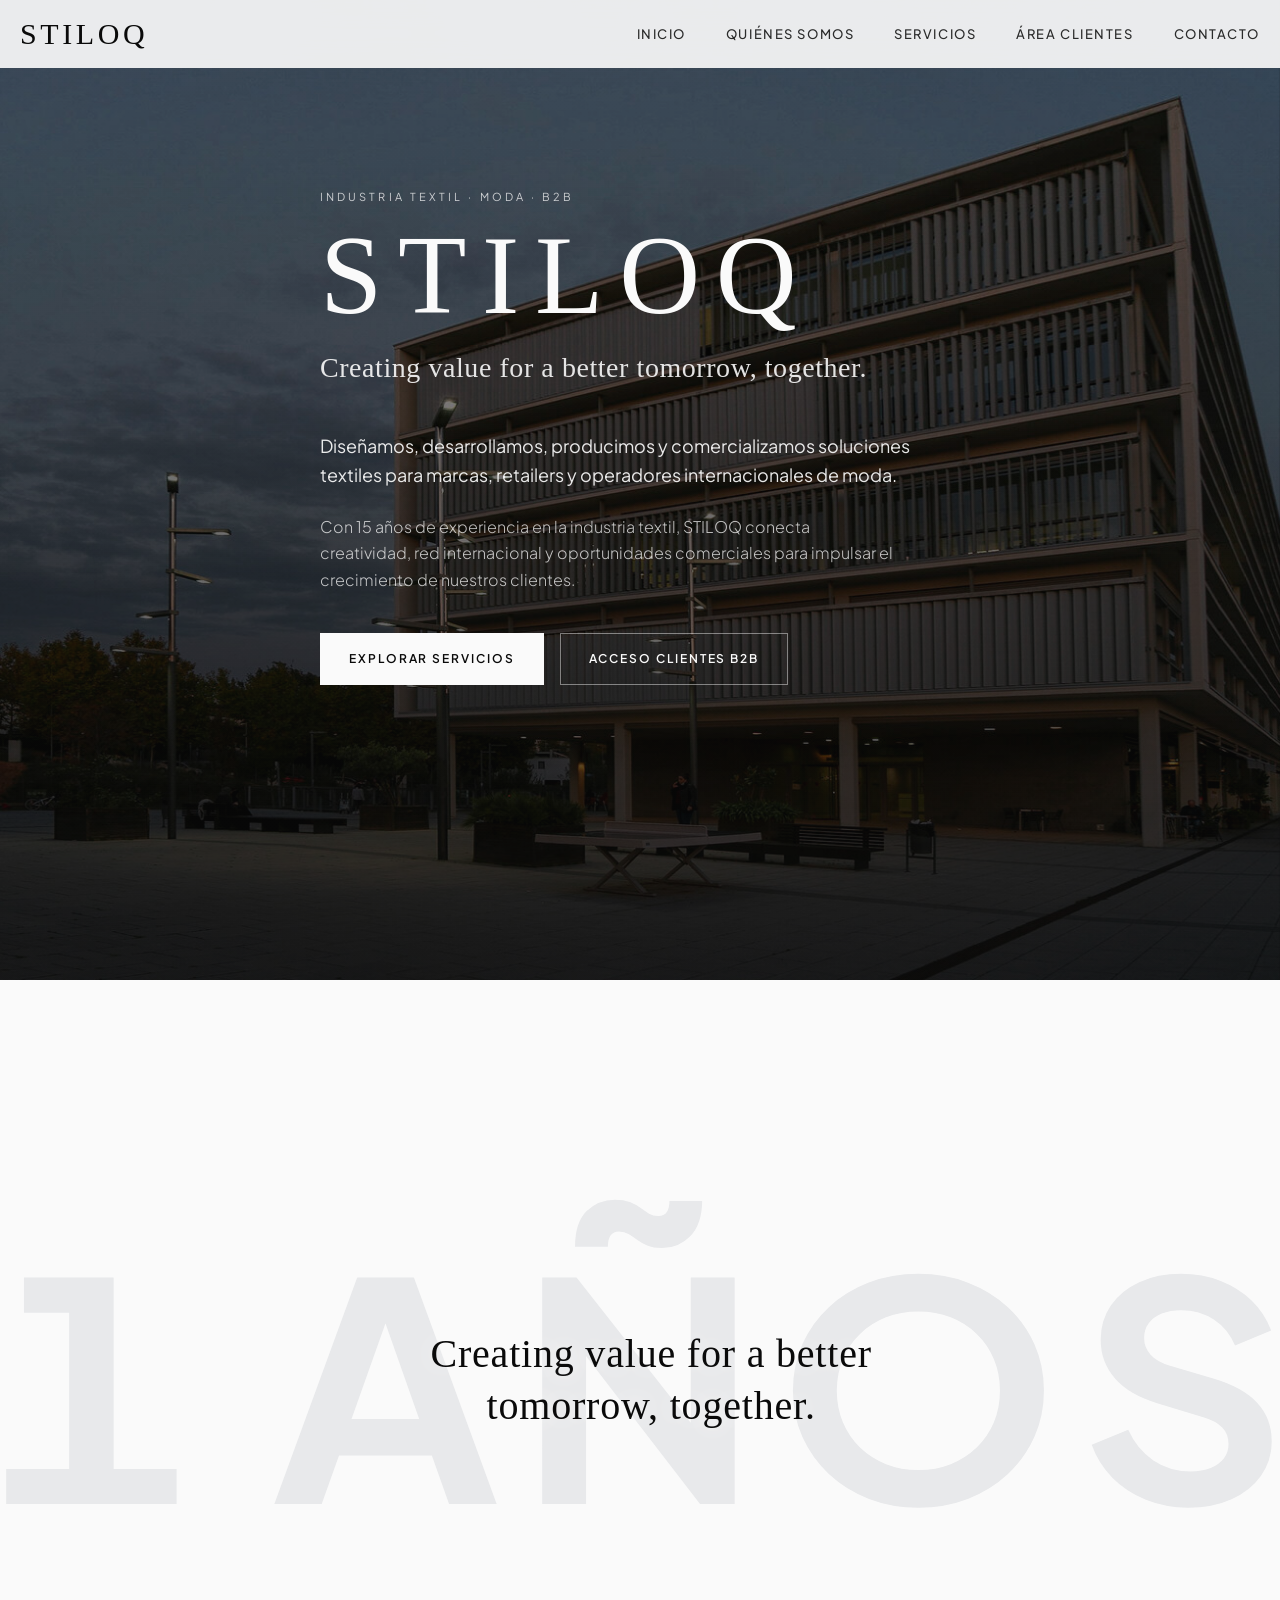
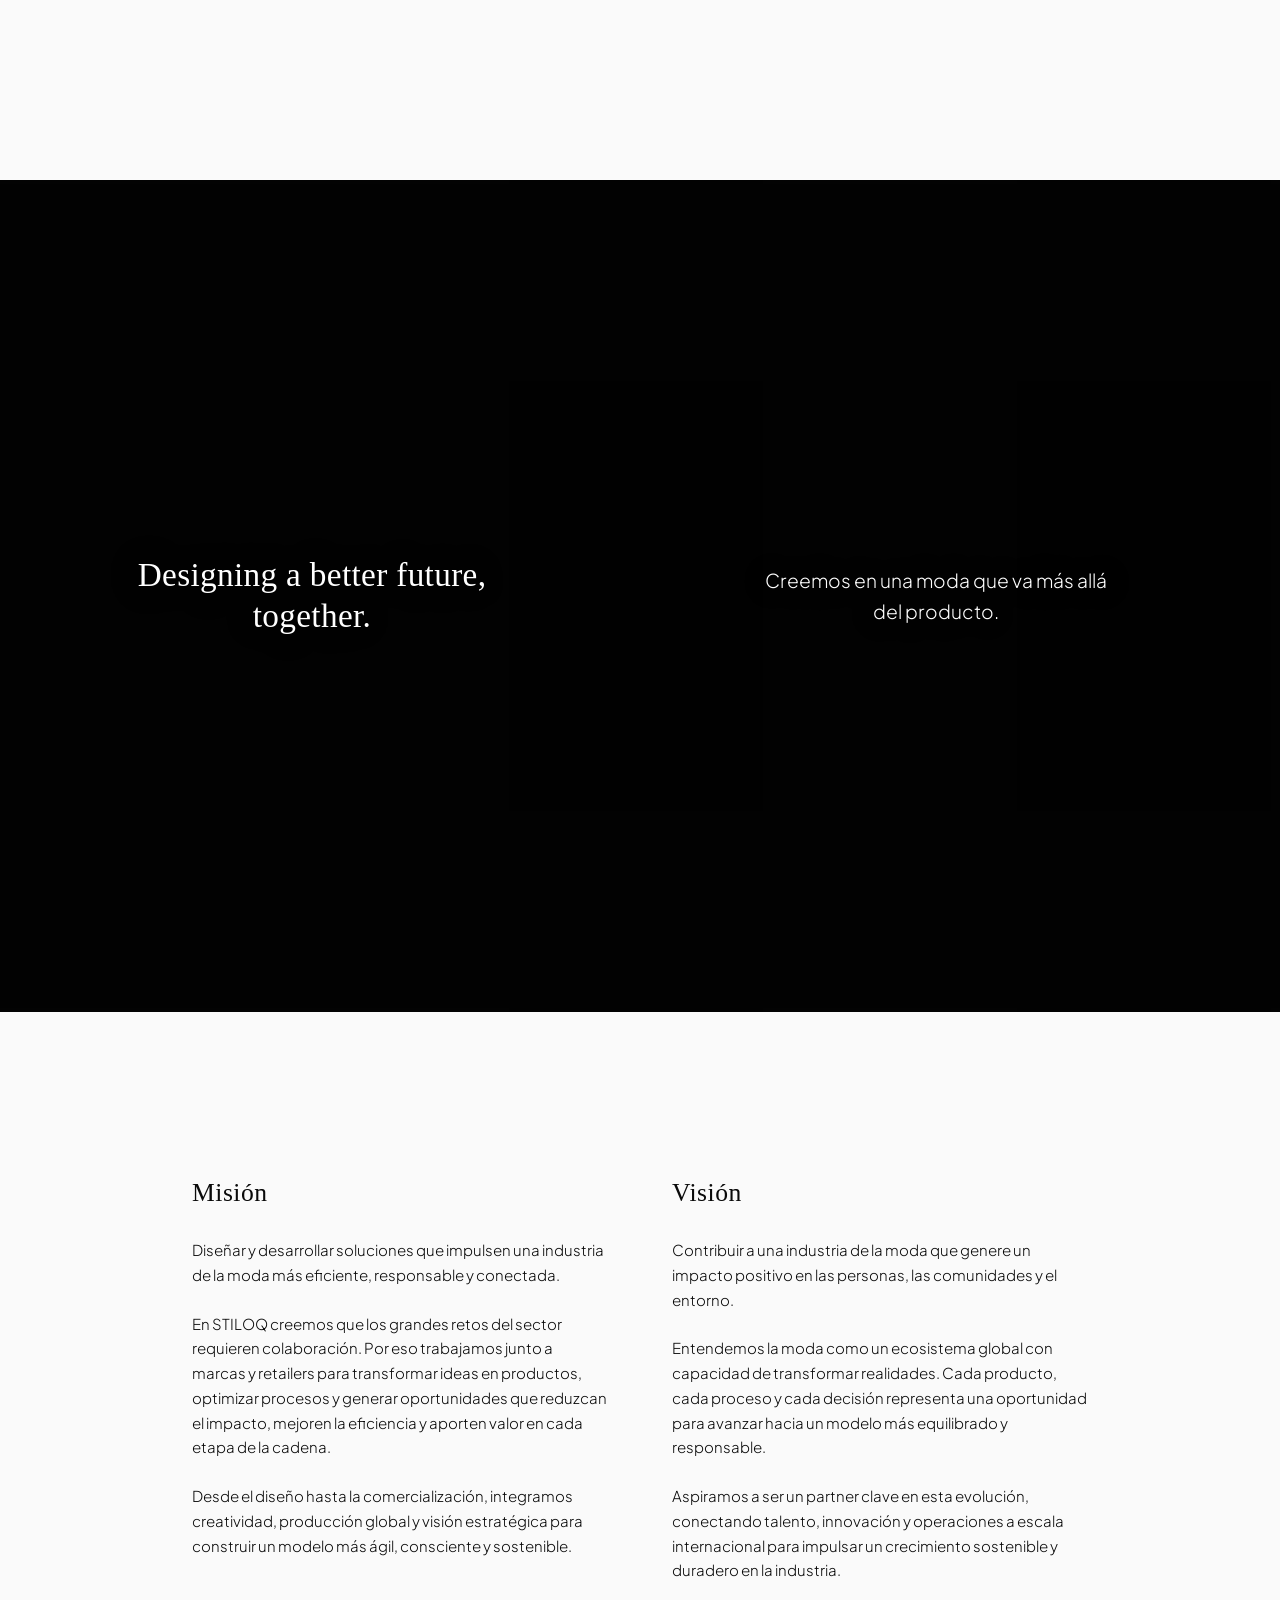
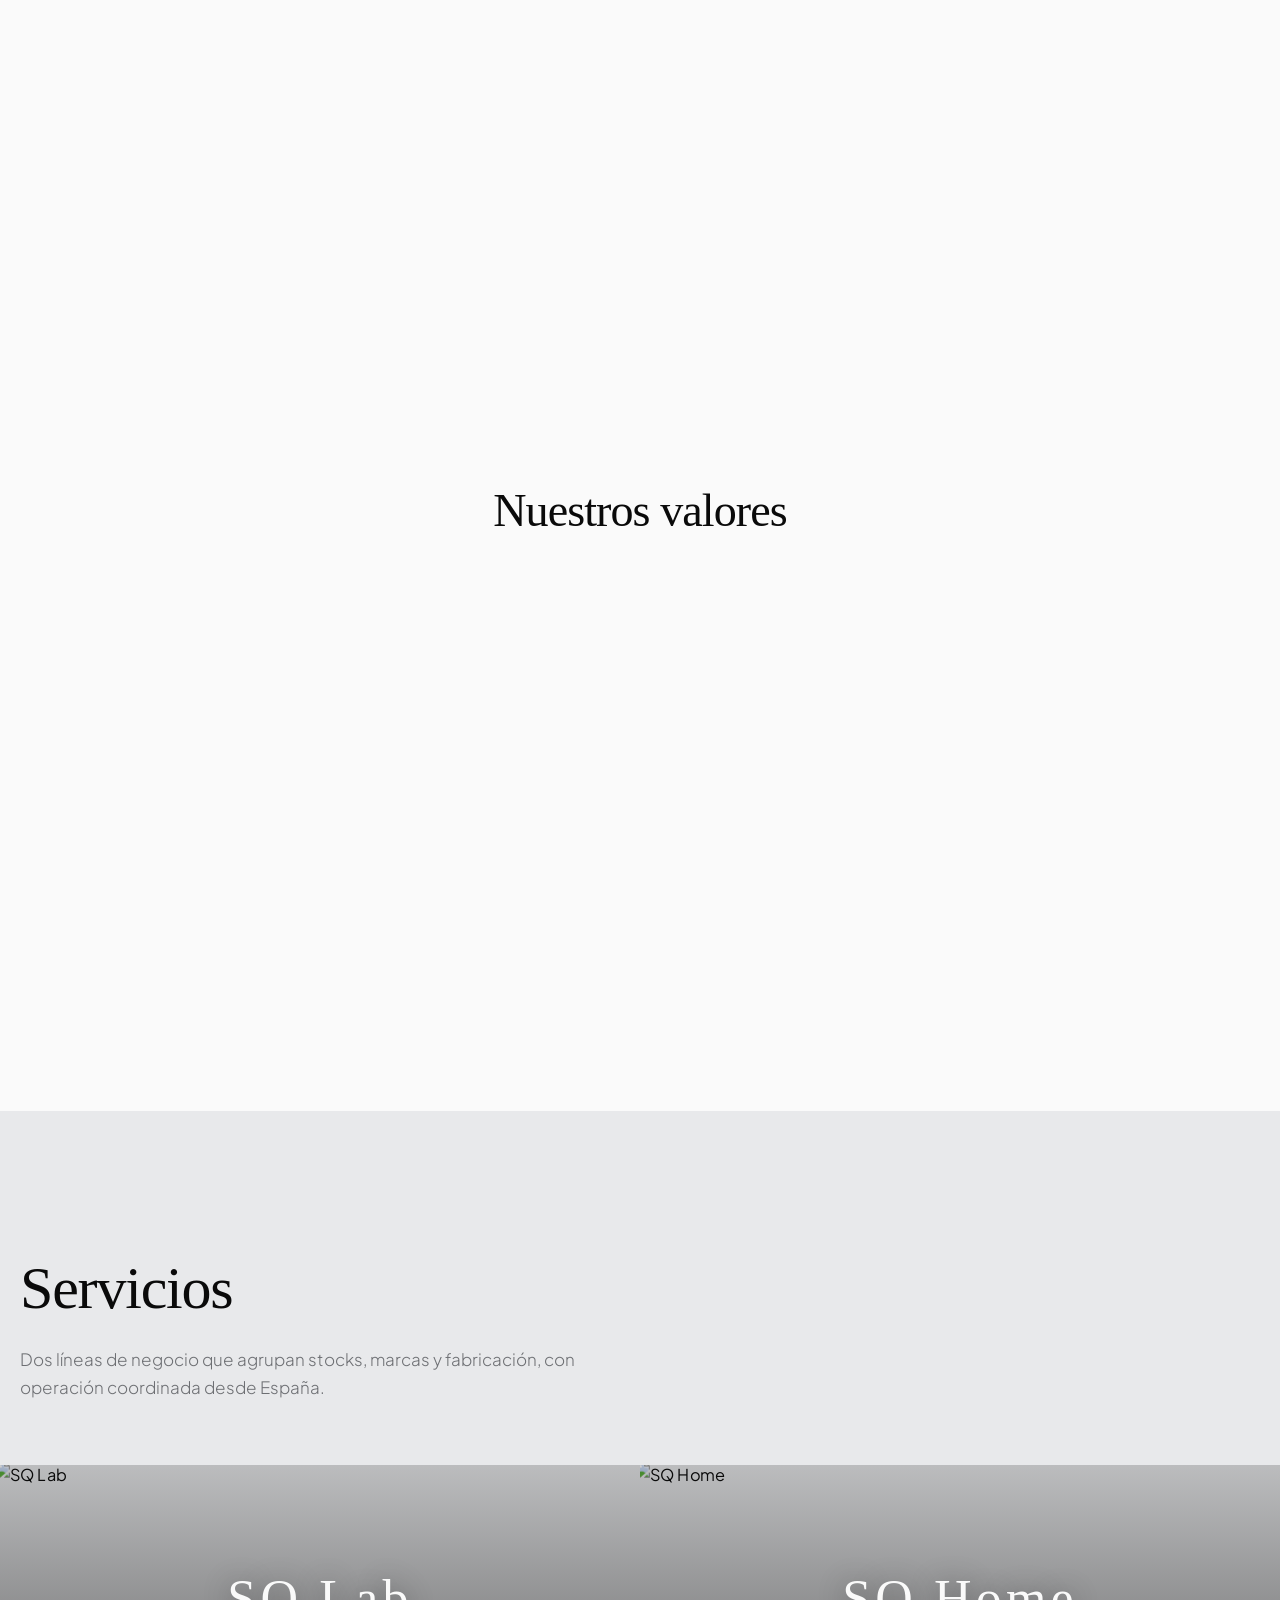
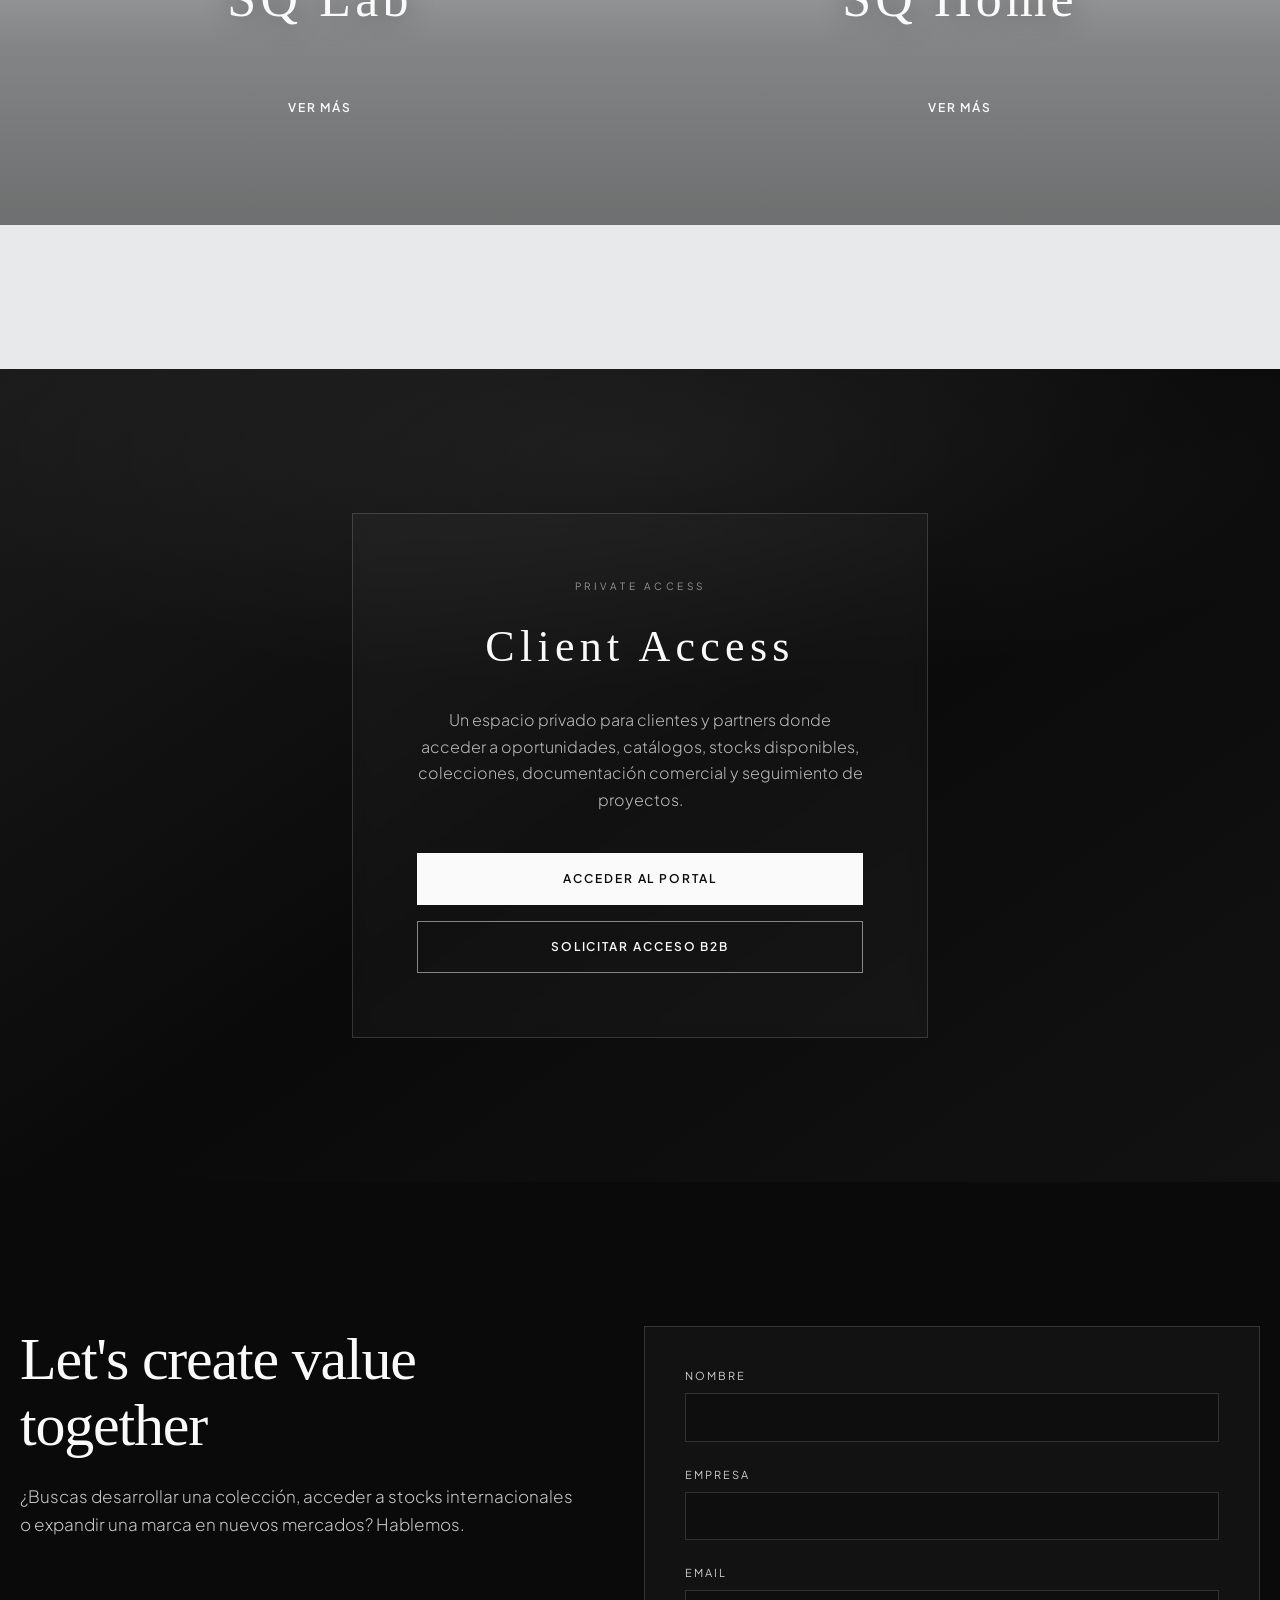
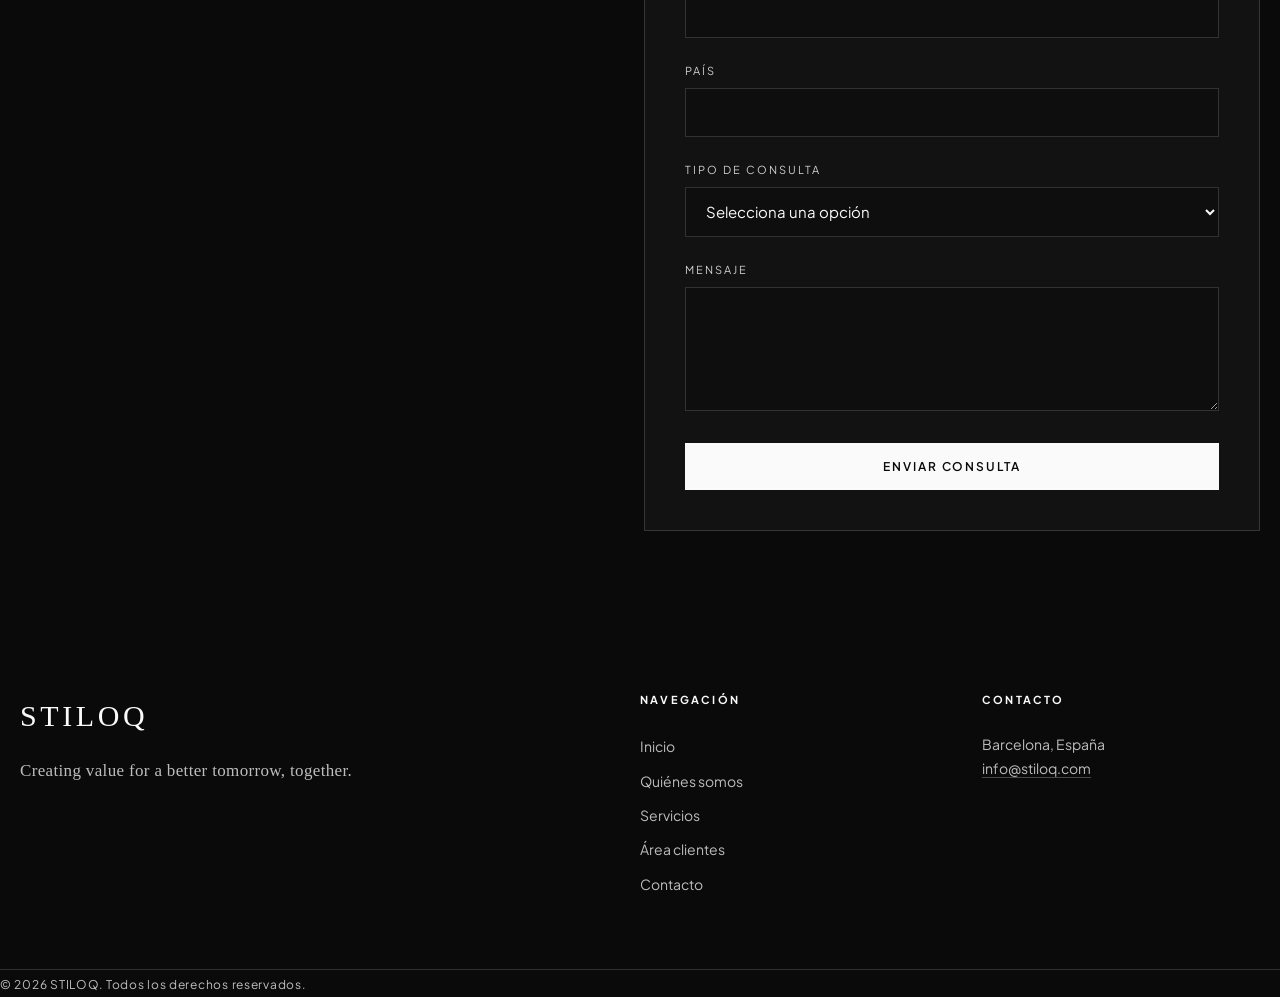
==== commit 1f1cb44d: "Renombrar SQ Apparel a SQ Lab y corregir imágenes de servicios. Las URLs de Unsplash de los paneles " ====
--- a/index.html
+++ b/index.html
@@ -545,17 +545,17 @@
         <div class="servicios-panels">
           <article class="servicios-panel" data-animate>
             <div class="servicios-panel__media">
-              <img src="https://images.unsplash.com/photo-1550614000-4b9519e02bb4?auto=format&fit=crop&w=1600&q=80" alt="SQ Apparel" width="1600" height="1067" loading="lazy" />
+              <img src="https://images.unsplash.com/photo-1515886657613-9f3515b0c78f?auto=format&fit=crop&w=1600&q=80" alt="SQ Lab" width="1600" height="1067" loading="lazy" decoding="async" />
             </div>
             <div class="servicios-panel__scrim" aria-hidden="true"></div>
             <div class="servicios-panel__content">
-              <h3 class="servicios-panel__title">SQ Apparel</h3>
+              <h3 class="servicios-panel__title">SQ Lab</h3>
               <a class="btn btn--outline-panel" href="sq-moda.html">Ver más</a>
             </div>
           </article>
           <article class="servicios-panel" data-animate>
             <div class="servicios-panel__media">
-              <img src="https://images.unsplash.com/photo-1570618154047-229a5db95d21?auto=format&fit=crop&w=1600&q=80" alt="SQ Home" width="1600" height="1067" loading="lazy" />
+              <img src="https://images.unsplash.com/photo-1555041469-a586c61ea9bc?auto=format&fit=crop&w=1600&q=80" alt="SQ Home" width="1600" height="1067" loading="lazy" decoding="async" />
             </div>
             <div class="servicios-panel__scrim" aria-hidden="true"></div>
             <div class="servicios-panel__content">
@@ -591,7 +591,7 @@
             <div class="form-row"><label for="empresa">Empresa</label><input id="empresa" name="empresa" type="text" autocomplete="organization" required /></div>
             <div class="form-row"><label for="email">Email</label><input id="email" name="email" type="email" autocomplete="email" required /></div>
             <div class="form-row"><label for="pais">País</label><input id="pais" name="pais" type="text" autocomplete="country-name" required /></div>
-            <div class="form-row"><label for="tipo">Tipo de consulta</label><select id="tipo" name="tipo" required><option value="" disabled selected>Selecciona una opción</option><option value="apparel">SQ Apparel</option><option value="home">SQ Home</option><option value="other">Otra</option></select></div>
+            <div class="form-row"><label for="tipo">Tipo de consulta</label><select id="tipo" name="tipo" required><option value="" disabled selected>Selecciona una opción</option><option value="lab">SQ Lab</option><option value="home">SQ Home</option><option value="other">Otra</option></select></div>
             <div class="form-row"><label for="mensaje">Mensaje</label><textarea id="mensaje" name="mensaje" rows="5" required></textarea></div>
             <button class="btn btn--primary btn--full" type="submit">Enviar consulta</button>
             <p class="form-feedback" data-form-feedback hidden></p>
--- a/css/styles.css
+++ b/css/styles.css
@@ -241,7 +241,7 @@
   color: var(--color-black);
 }
 
-/* Servicios: paneles imagen, landings + Fabricación · SQ Apparel */
+/* Servicios: paneles imagen, landings + Fabricación · SQ Lab */
 .servicios-panels {
   display: grid;
   grid-template-columns: 1fr 1fr;
@@ -325,7 +325,7 @@
   border-color: var(--color-white);
 }
 
-/* ----------------------------------------------------------------------------- SQ Apparel: stocks hero */
+/* ----------------------------------------------------------------------------- SQ Lab: stocks hero */
 .sq-moda-hero {
   position: relative;
   min-height: calc(100svh - var(--header-h));
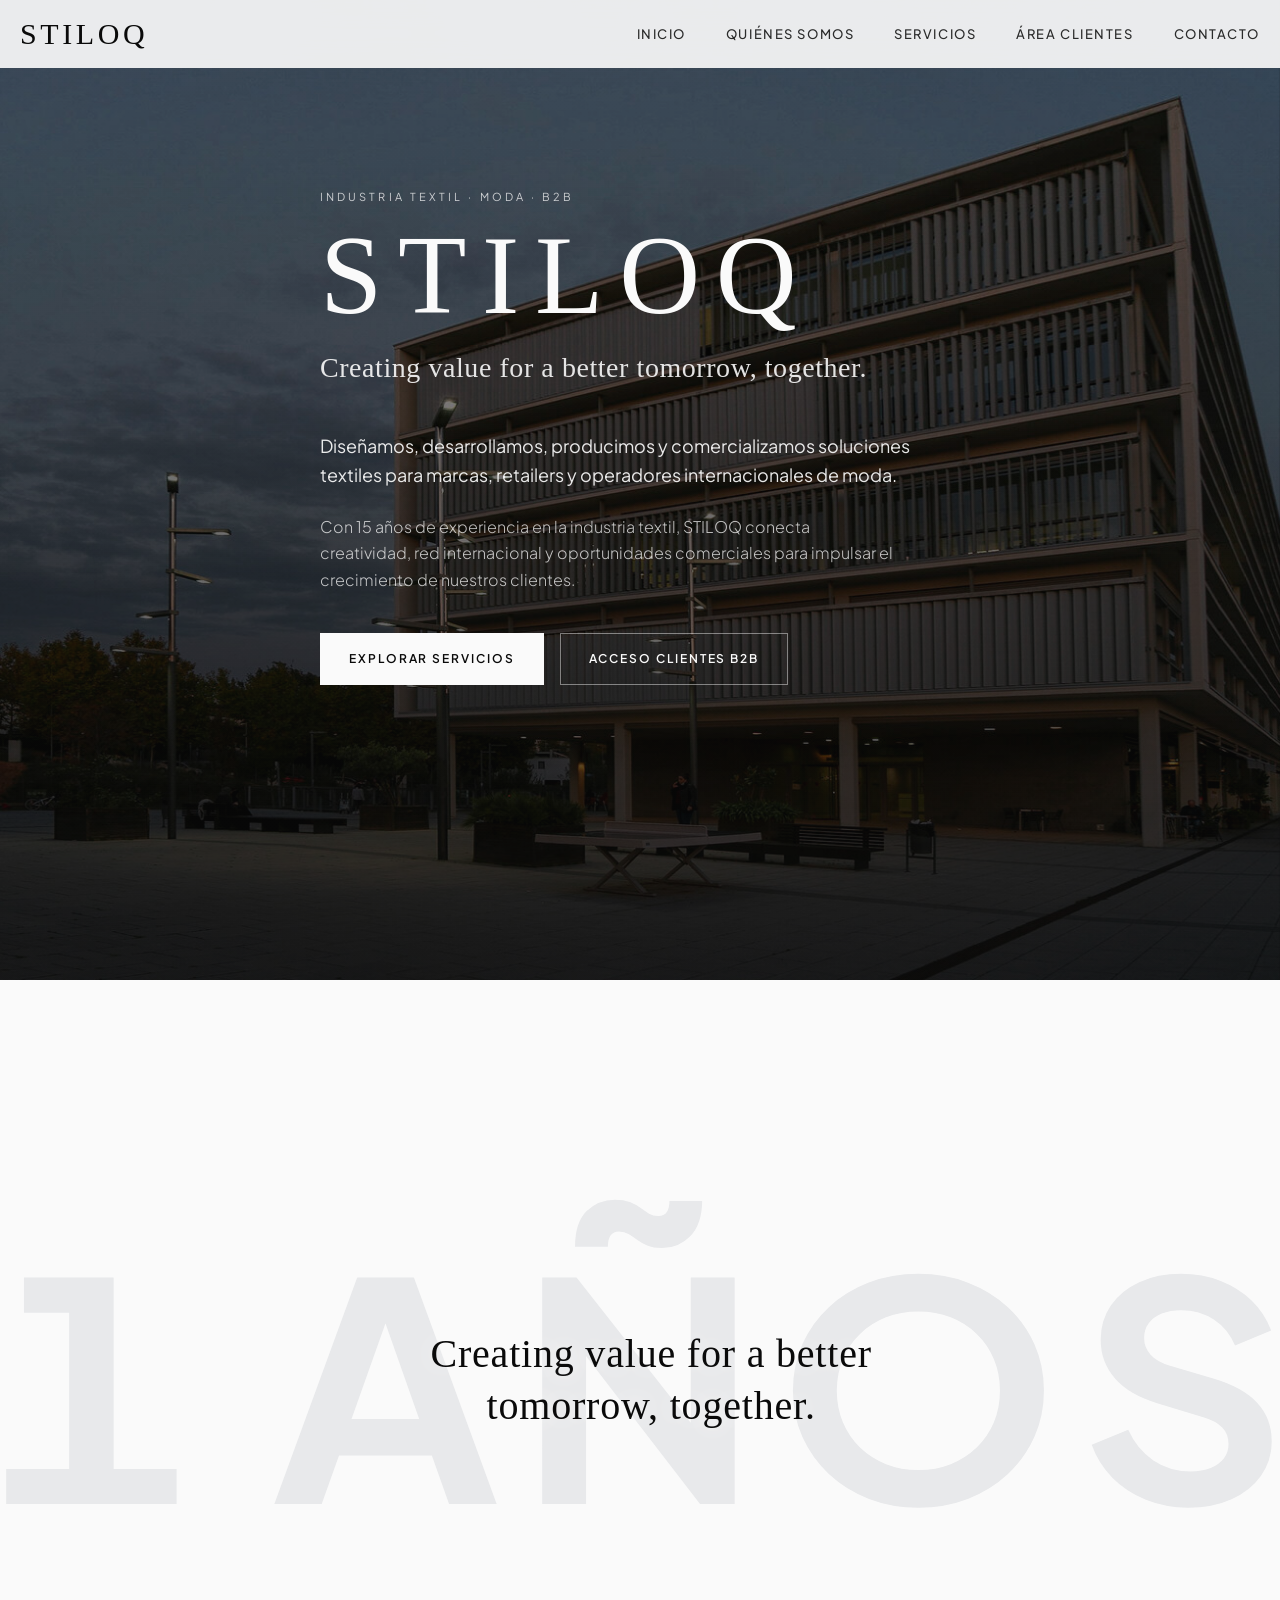
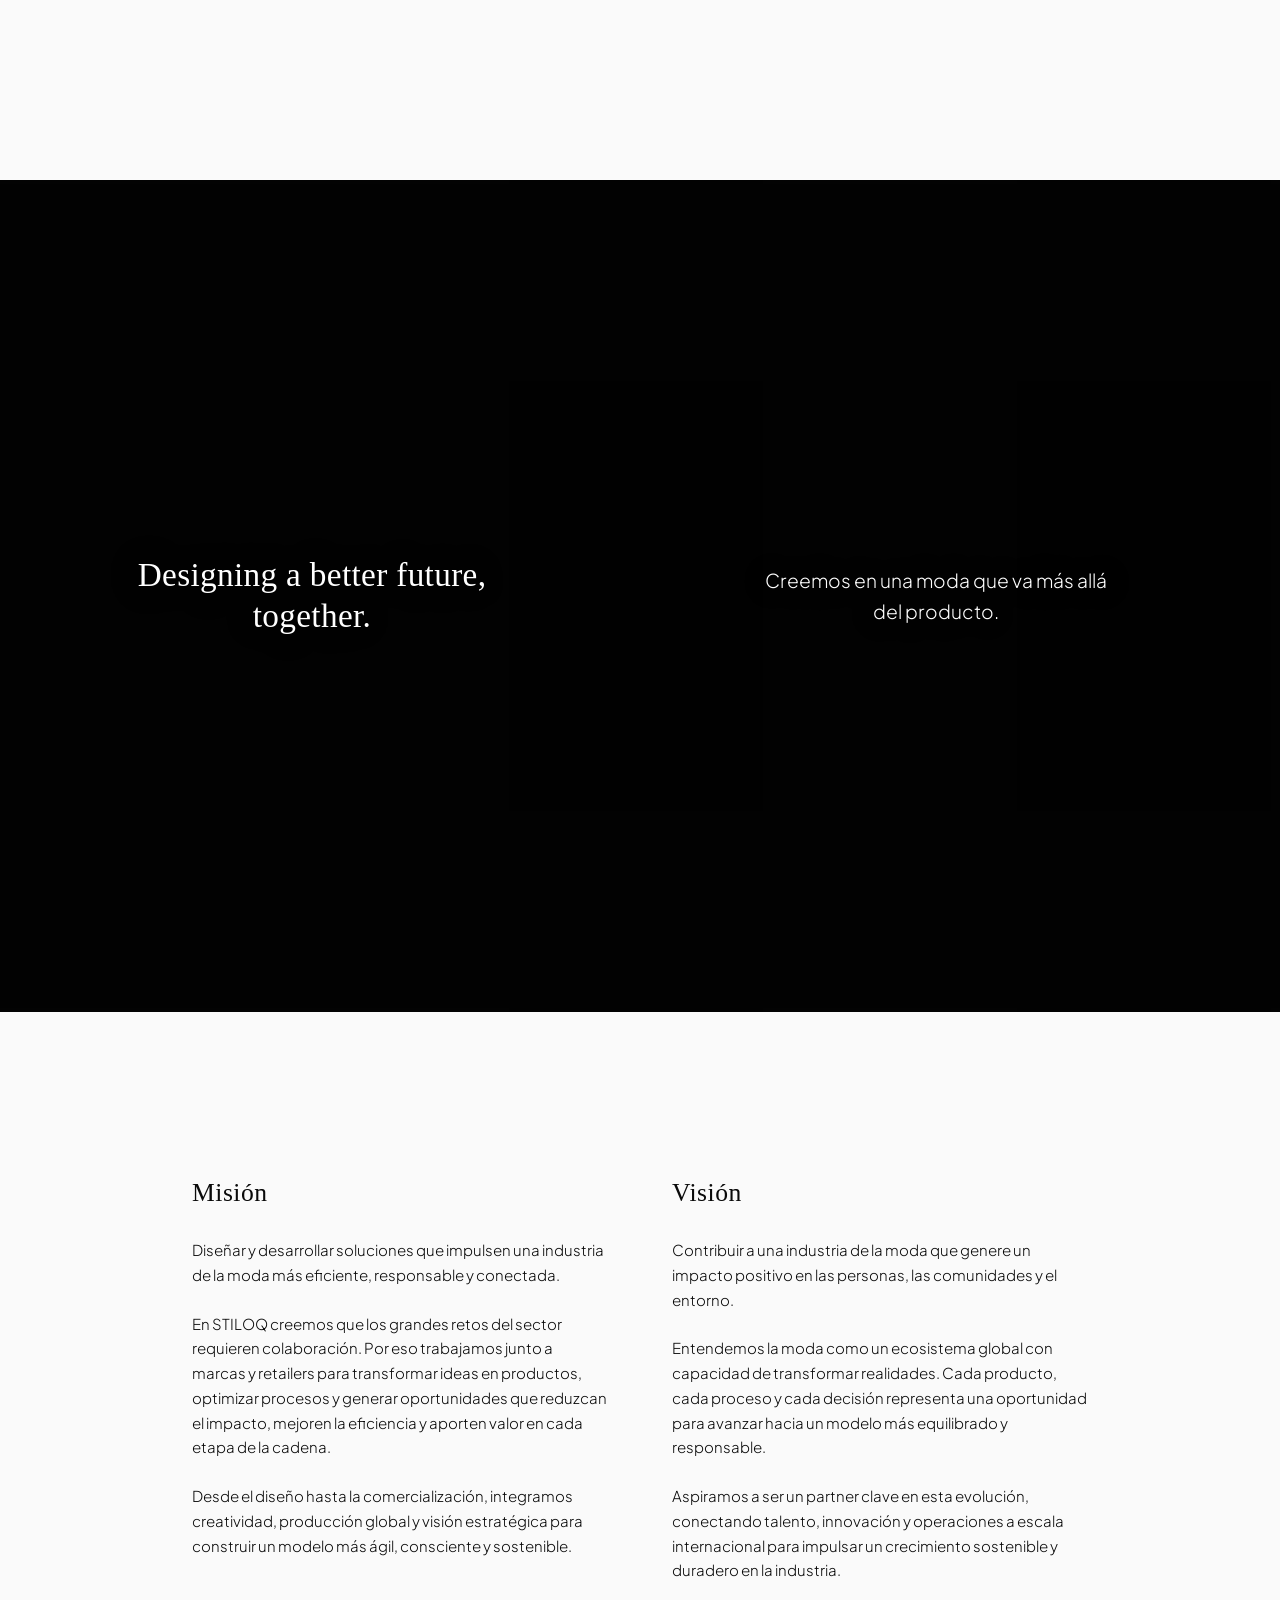
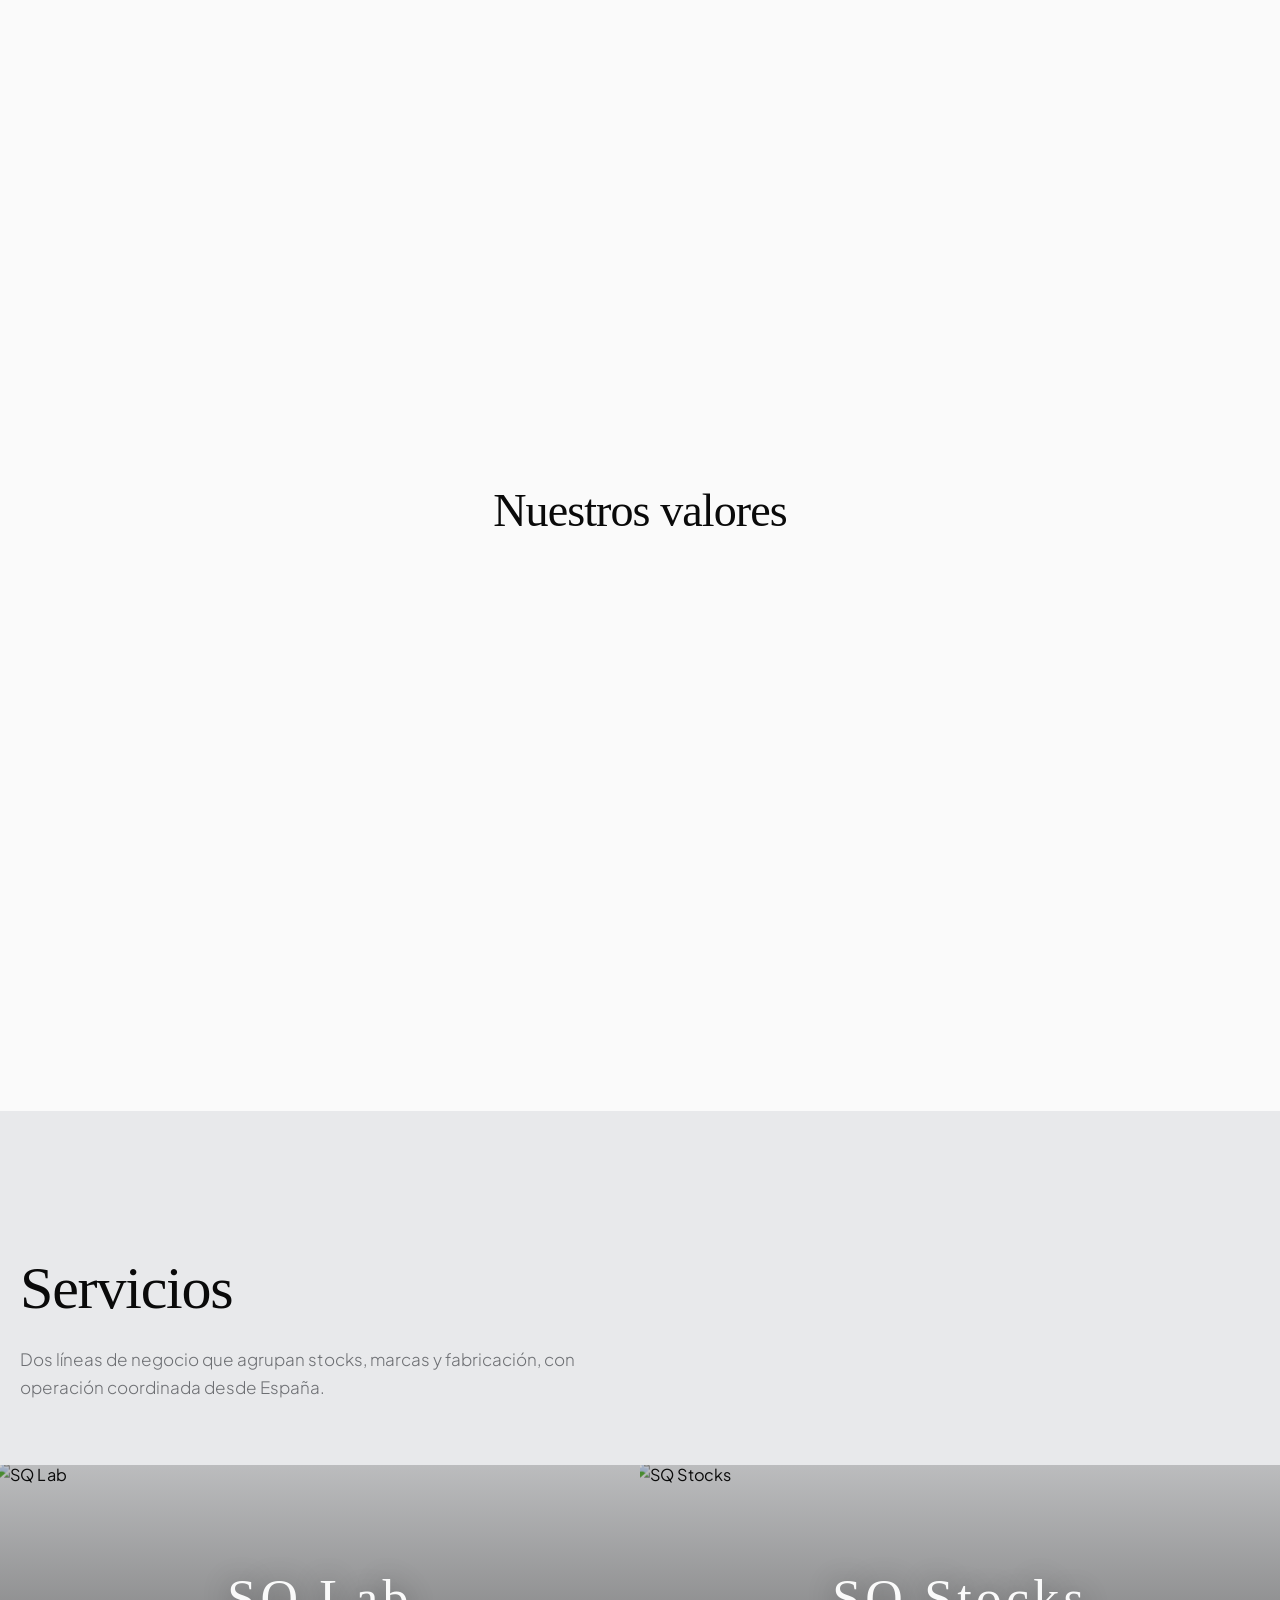
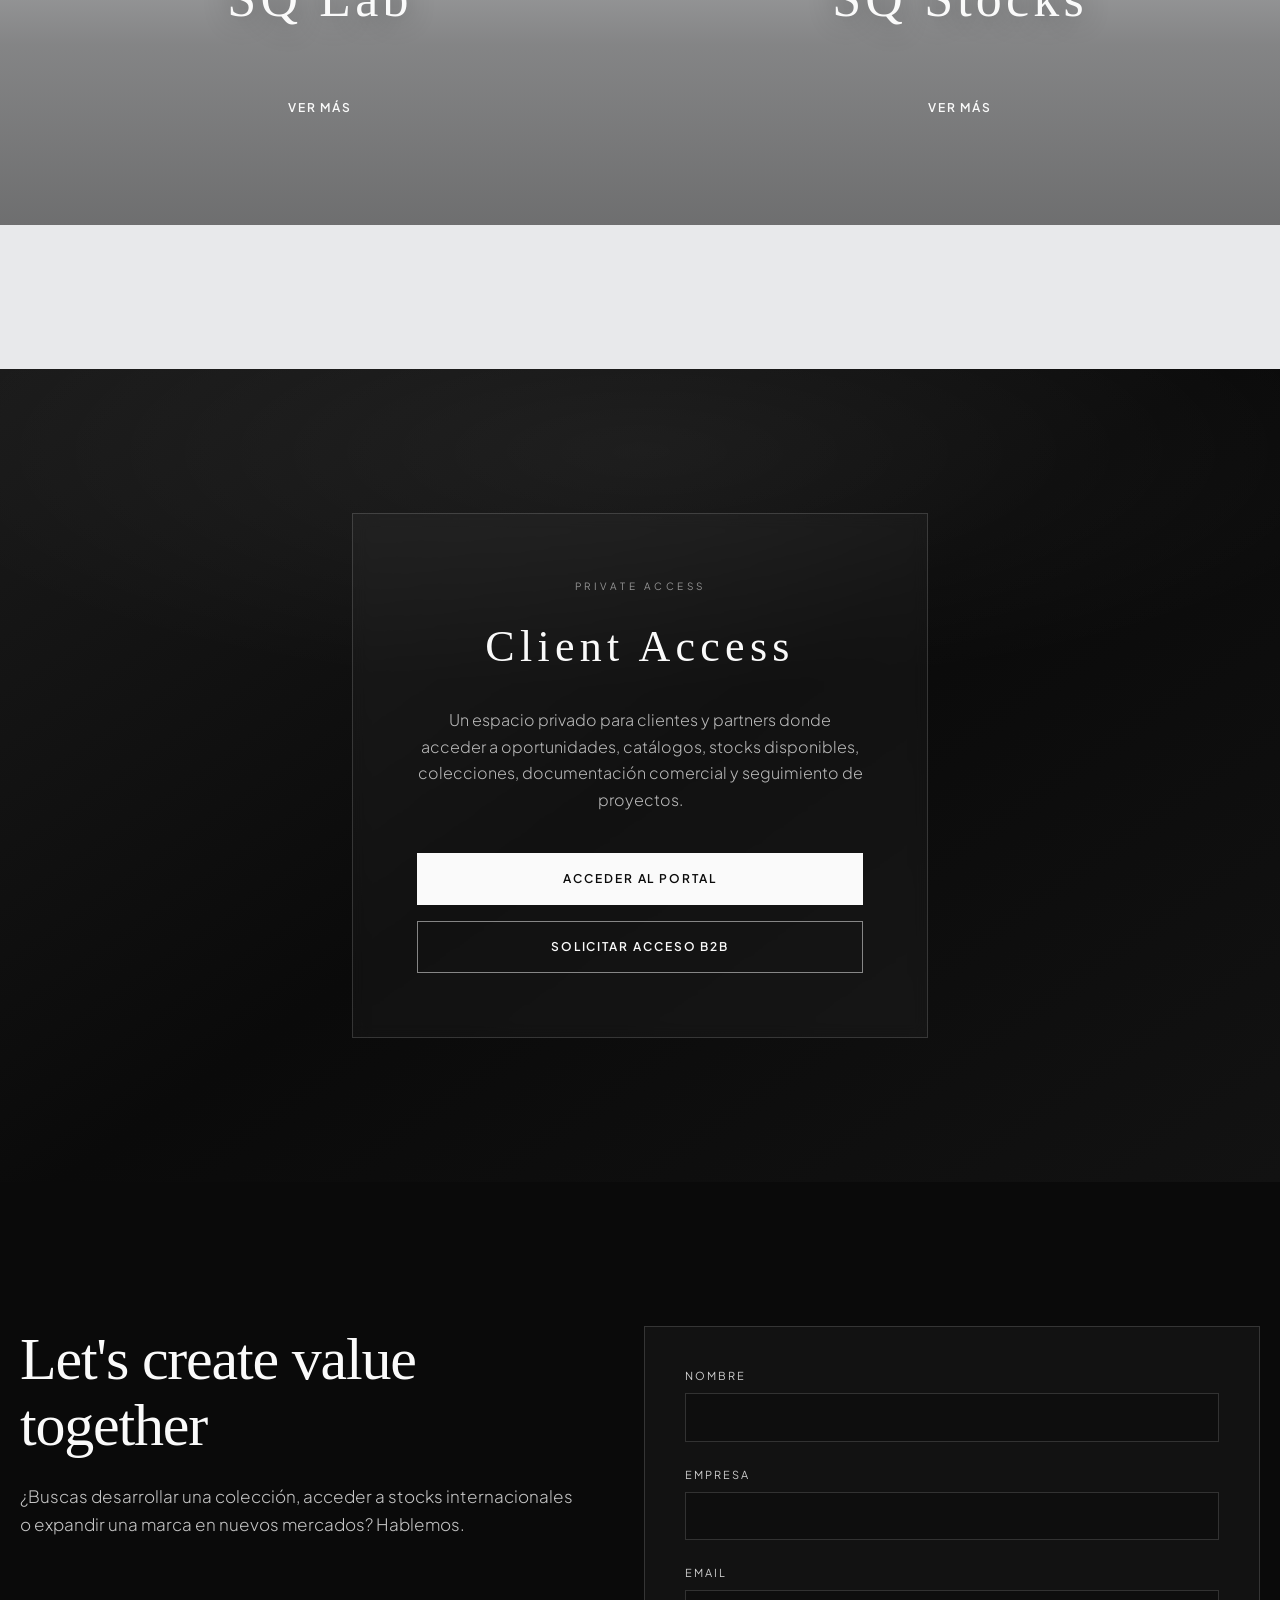
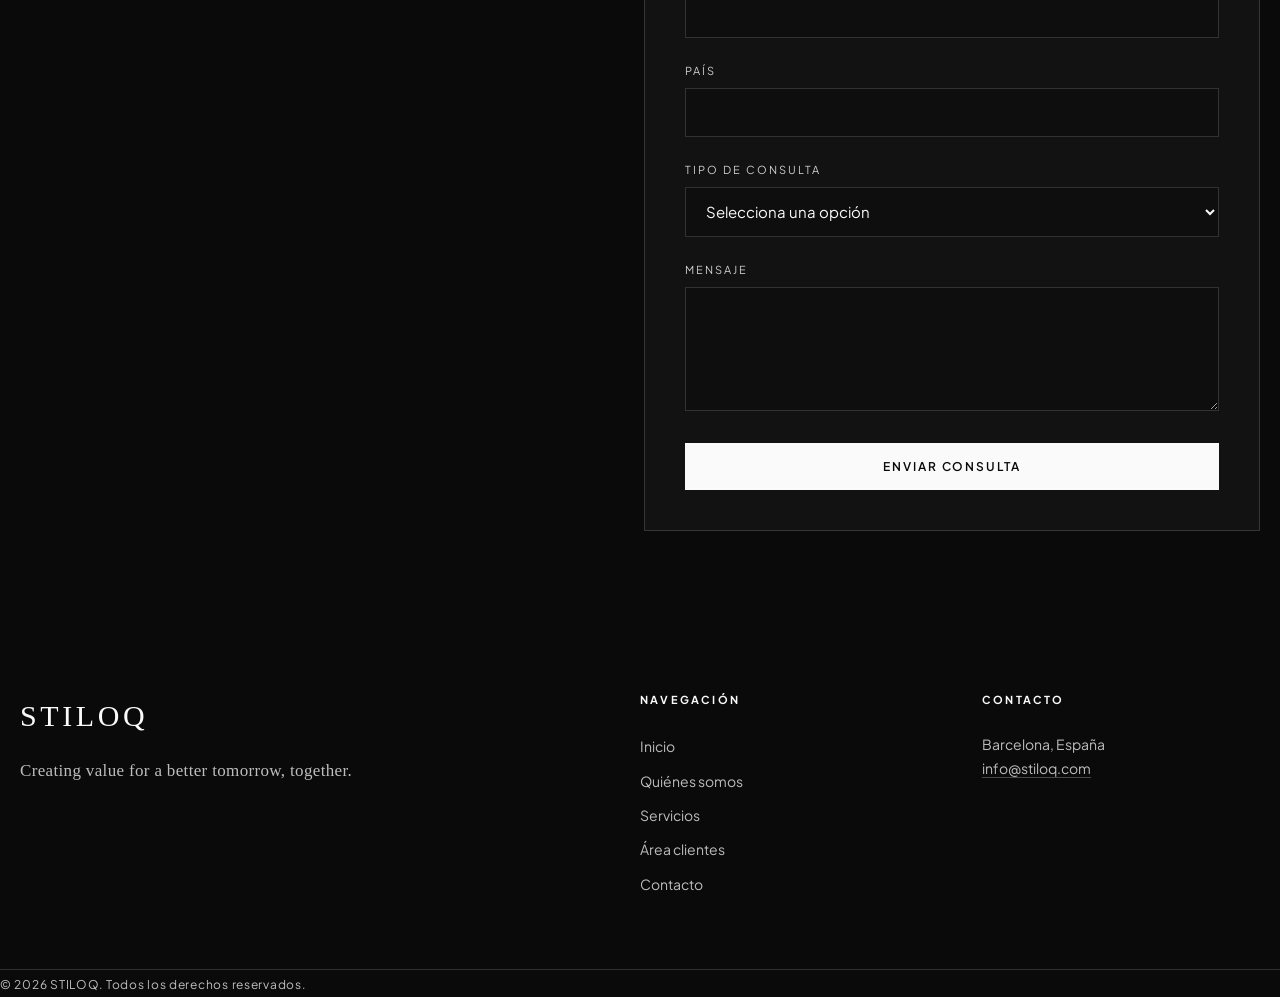
==== commit d2388676: "Renombrar SQ Home a SQ Stocks en servicios y landing hogar. Co-authored-by: Cursor <cursoragent@curs" ====
--- a/index.html
+++ b/index.html
@@ -555,11 +555,11 @@
           </article>
           <article class="servicios-panel" data-animate>
             <div class="servicios-panel__media">
-              <img src="https://images.unsplash.com/photo-1555041469-a586c61ea9bc?auto=format&fit=crop&w=1600&q=80" alt="SQ Home" width="1600" height="1067" loading="lazy" decoding="async" />
+              <img src="https://images.unsplash.com/photo-1555041469-a586c61ea9bc?auto=format&fit=crop&w=1600&q=80" alt="SQ Stocks" width="1600" height="1067" loading="lazy" decoding="async" />
             </div>
             <div class="servicios-panel__scrim" aria-hidden="true"></div>
             <div class="servicios-panel__content">
-              <h3 class="servicios-panel__title">SQ Home</h3>
+              <h3 class="servicios-panel__title">SQ Stocks</h3>
               <a class="btn btn--outline-panel" href="sq-hogar.html">Ver más</a>
             </div>
           </article>
@@ -591,7 +591,7 @@
             <div class="form-row"><label for="empresa">Empresa</label><input id="empresa" name="empresa" type="text" autocomplete="organization" required /></div>
             <div class="form-row"><label for="email">Email</label><input id="email" name="email" type="email" autocomplete="email" required /></div>
             <div class="form-row"><label for="pais">País</label><input id="pais" name="pais" type="text" autocomplete="country-name" required /></div>
-            <div class="form-row"><label for="tipo">Tipo de consulta</label><select id="tipo" name="tipo" required><option value="" disabled selected>Selecciona una opción</option><option value="lab">SQ Lab</option><option value="home">SQ Home</option><option value="other">Otra</option></select></div>
+            <div class="form-row"><label for="tipo">Tipo de consulta</label><select id="tipo" name="tipo" required><option value="" disabled selected>Selecciona una opción</option><option value="lab">SQ Lab</option><option value="stocks">SQ Stocks</option><option value="other">Otra</option></select></div>
             <div class="form-row"><label for="mensaje">Mensaje</label><textarea id="mensaje" name="mensaje" rows="5" required></textarea></div>
             <button class="btn btn--primary btn--full" type="submit">Enviar consulta</button>
             <p class="form-feedback" data-form-feedback hidden></p>
